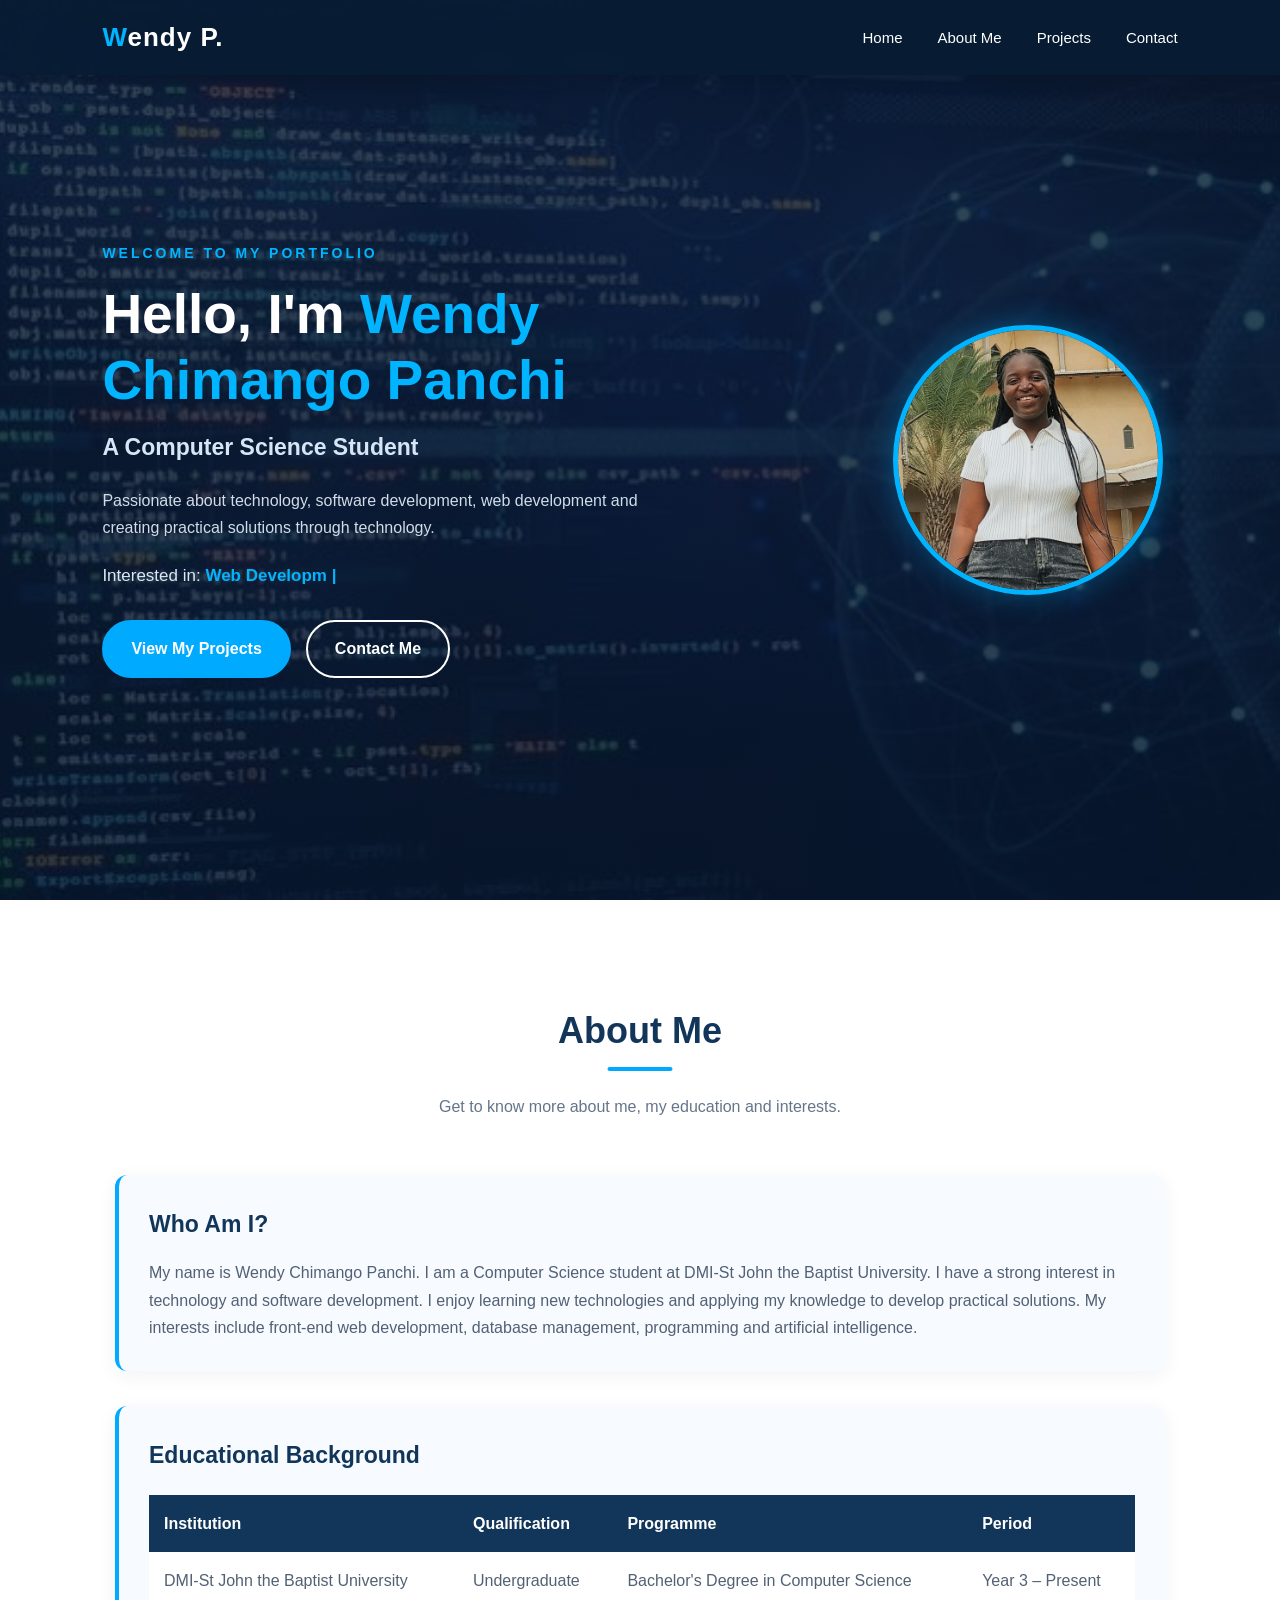
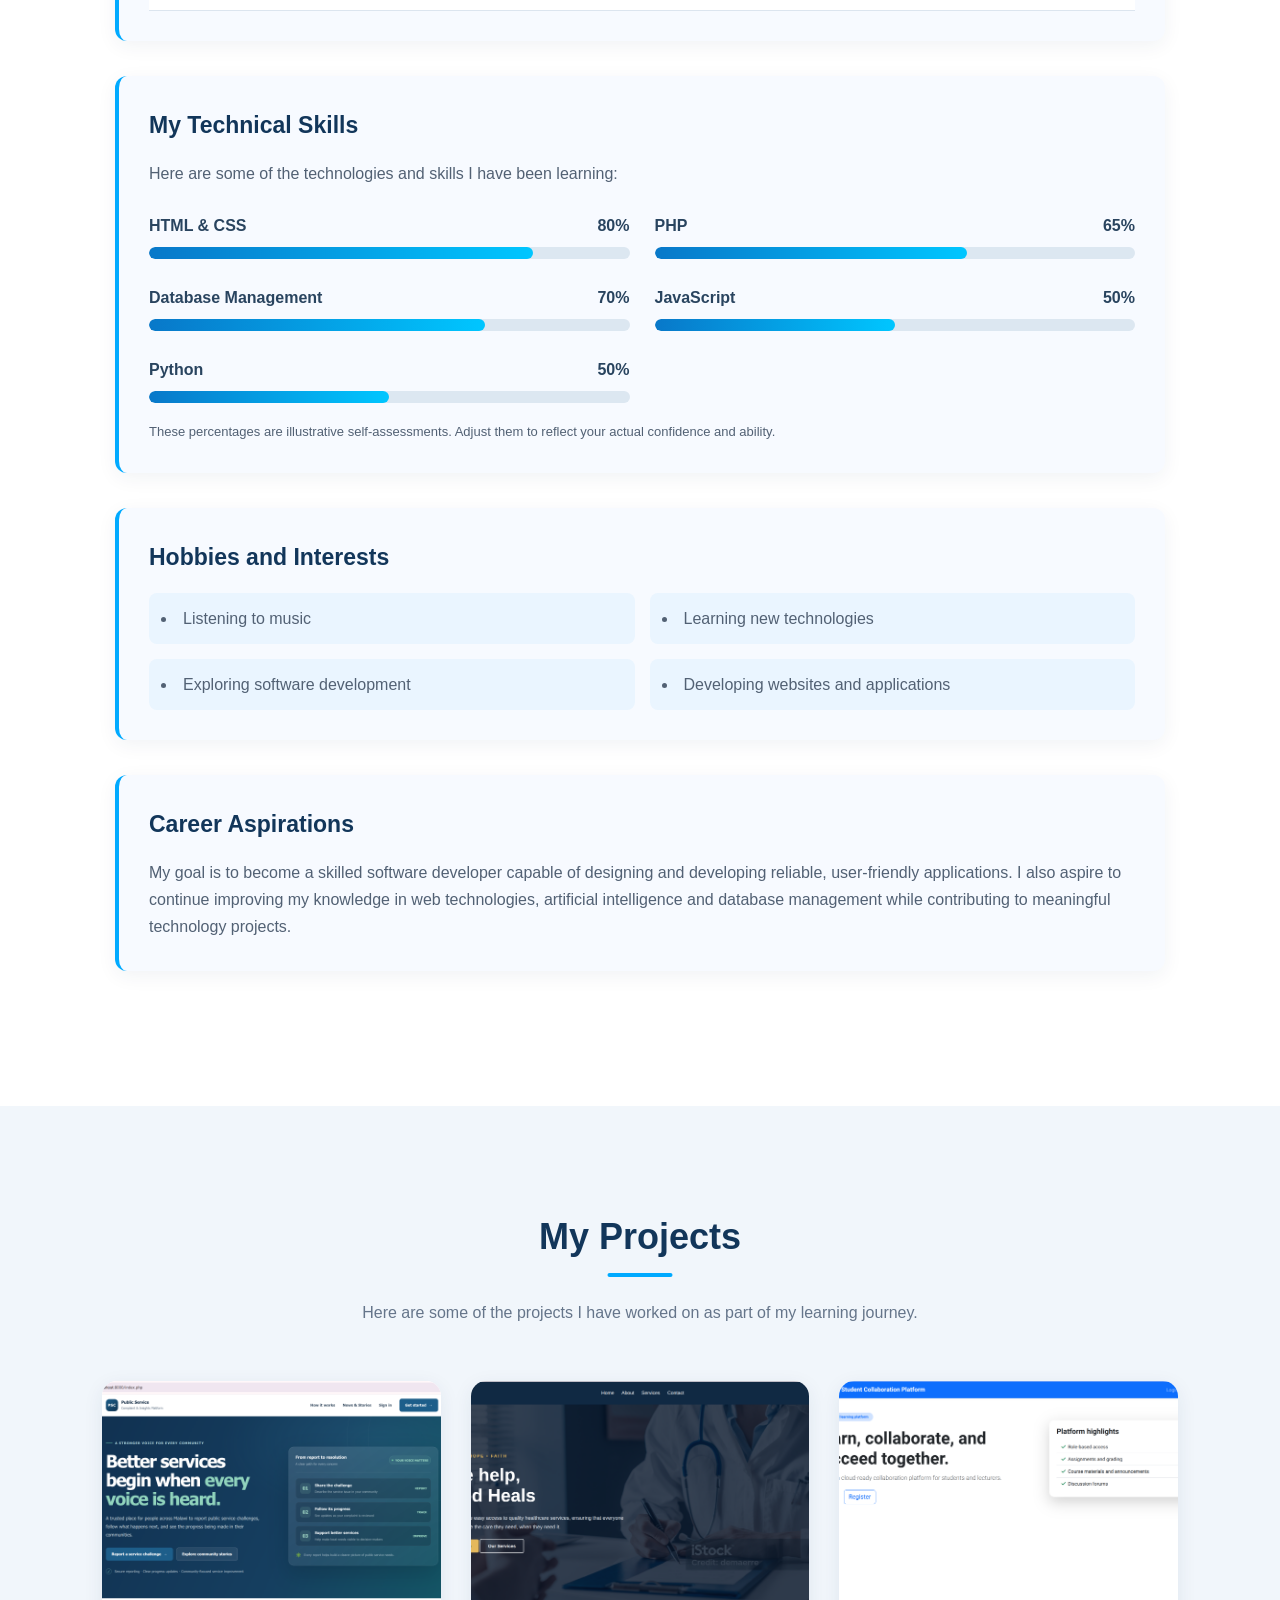
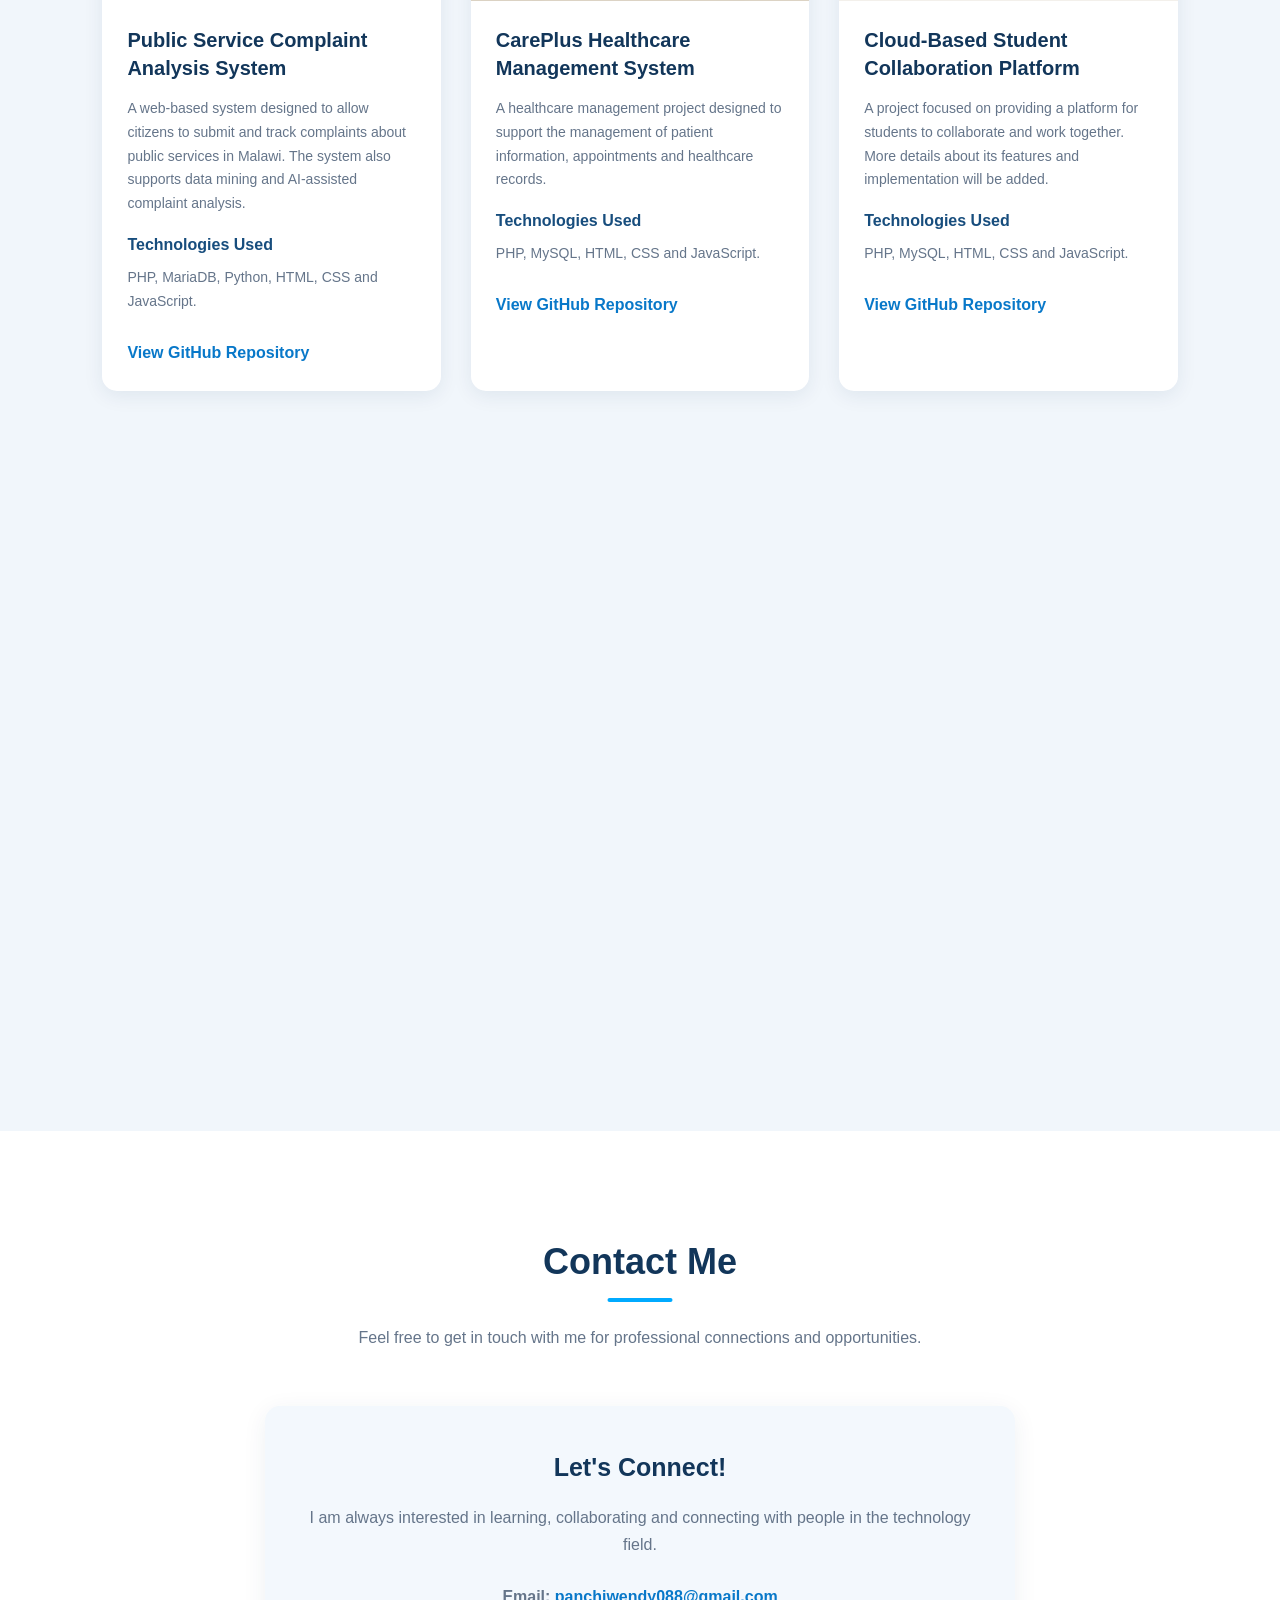
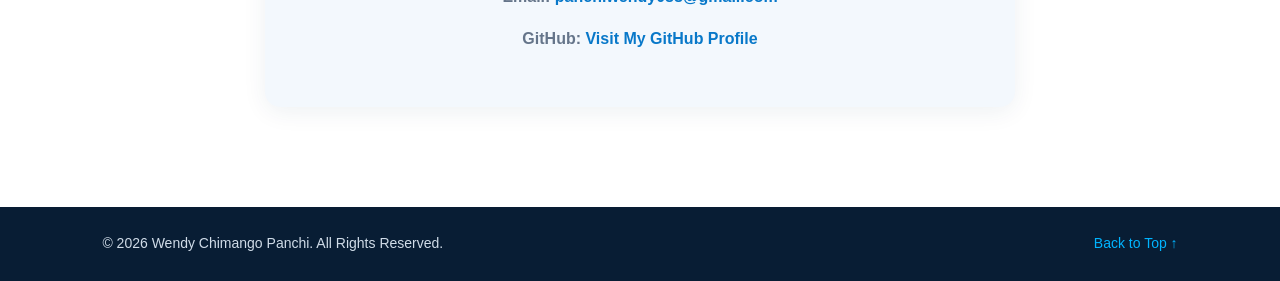
==== index.html @ e2e79827 "initial commit" ====
<!DOCTYPE html>
<html lang="en">
<head>
    <meta charset="UTF-8">
    <meta name="viewport" content="width=device-width, initial-scale=1.0">

    <title>Wendy Chimango Panchi | Personal Portfolio</title>

    <link rel="stylesheet" href="css/style.css">

    <script src="js/script.js" defer></script>
</head>

<body>

    <!-- NAVIGATION BAR -->
    <header>
        <nav class="navbar">
            <a href="#home" class="logo">Wendy P.</a>

            <ul class="nav-links">
                <li><a href="#home">Home</a></li>
                <li><a href="#about">About Me</a></li>
                <li><a href="#projects">Projects</a></li>
                <li><a href="#contact">Contact</a></li>
            </ul>
        </nav>
    </header>


    <!-- HOME SECTION -->
    <main>

        <section id="home" class="hero">

            <div class="hero-content reveal">

                <p class="welcome-text">WELCOME TO MY PORTFOLIO</p>

                <h1>Hello, I'm <span>Wendy Chimango Panchi</span></h1>

                <h2>
                    A Computer Science Student
                </h2>

                <p class="hero-description">
                    Passionate about technology, software development,
                    web development and creating practical solutions
                    through technology.
                </p>

                <p class="interest-text">
                    Interested in:
                    <span id="typing-text">Web Development</span>
                    <span class="typing-cursor">|</span>
                </p>

                <div class="hero-buttons">
                    <a href="#projects" class="btn">View My Projects</a>

                    <a href="#contact" class="btn btn-outline">
                        Contact Me
                    </a>
                </div>

            </div>

            <div class="profile-container reveal">

                <div class="profile-circle">

                    <a href="./images/profile.jpeg"
                       target="_blank"
                       rel="noopener noreferrer">

                        <img src="images/profile.jpeg"
                             alt="Portrait of Wendy Chimango Panchi">

                    </a>

                </div>

            </div>

        </section>


        <!-- ABOUT ME SECTION -->
        <section id="about" class="about-page">

            <div class="section-heading reveal">

                <h2>About Me</h2>

                <p>Get to know more about me, my education and interests.</p>

            </div>


            <div class="about-intro reveal">

                <h3>Who Am I?</h3>

                <p>
                    My name is Wendy Chimango Panchi. I am a Computer
                    Science student at DMI-St John the Baptist University.

                    I have a strong interest in technology and software
                    development. I enjoy learning new technologies and
                    applying my knowledge to develop practical solutions.

                    My interests include front-end web development,
                    database management, programming and artificial
                    intelligence.
                </p>

            </div>


            <!-- EDUCATION -->
            <div class="about-section reveal">

                <h3>Educational Background</h3>

                <table class="education-table">

                    <thead>
                        <tr>
                            <th>Institution</th>
                            <th>Qualification</th>
                            <th>Programme</th>
                            <th>Period</th>
                        </tr>
                    </thead>

                    <tbody>
                        <tr>
                            <td>DMI-St John the Baptist University</td>
                            <td>Undergraduate</td>
                            <td>Bachelor's Degree in Computer Science</td>
                            <td>Year 3 – Present</td>
                        </tr>
                    </tbody>

                </table>

            </div>


            <!-- TECHNICAL SKILLS -->
            <div class="about-section reveal">

                <h3>My Technical Skills</h3>

                <p>Here are some of the technologies and skills I have been learning:</p>

                <div class="skills-container">

                    <div class="skill">
                        <div class="skill-info">
                            <span>HTML & CSS</span>
                            <span>80%</span>
                        </div>

                        <div class="skill-track">
                            <div class="skill-fill" data-level="80"></div>
                        </div>
                    </div>


                    <div class="skill">
                        <div class="skill-info">
                            <span>PHP</span>
                            <span>65%</span>
                        </div>

                        <div class="skill-track">
                            <div class="skill-fill" data-level="65"></div>
                        </div>
                    </div>


                    <div class="skill">
                        <div class="skill-info">
                            <span>Database Management</span>
                            <span>70%</span>
                        </div>

                        <div class="skill-track">
                            <div class="skill-fill" data-level="70"></div>
                        </div>
                    </div>


                    <div class="skill">
                        <div class="skill-info">
                            <span>JavaScript</span>
                            <span>50%</span>
                        </div>

                        <div class="skill-track">
                            <div class="skill-fill" data-level="50"></div>
                        </div>
                    </div>


                    <div class="skill">
                        <div class="skill-info">
                            <span>Python</span>
                            <span>50%</span>
                        </div>

                        <div class="skill-track">
                            <div class="skill-fill" data-level="50"></div>
                        </div>
                    </div>

                </div>

                <p class="skill-note">
                    These percentages are illustrative self-assessments.
                    Adjust them to reflect your actual confidence and ability.
                </p>

            </div>


            <!-- HOBBIES -->
            <div class="about-section reveal">

                <h3>Hobbies and Interests</h3>

                <ul class="hobbies-list">
                    <li>Listening to music</li>
                    <li>Learning new technologies</li>
                    <li>Exploring software development</li>
                    <li>Developing websites and applications</li>
                </ul>

            </div>


            <!-- CAREER ASPIRATIONS -->
            <div class="about-section reveal">

                <h3>Career Aspirations</h3>

                <p>
                    My goal is to become a skilled software developer
                    capable of designing and developing reliable,
                    user-friendly applications.

                    I also aspire to continue improving my knowledge
                    in web technologies, artificial intelligence and
                    database management while contributing to
                    meaningful technology projects.
                </p>

            </div>

        </section>


        <!-- PROJECTS SECTION -->
        <section id="projects" class="projects-page">

            <div class="section-heading reveal">

                <h2>My Projects</h2>

                <p>
                    Here are some of the projects I have worked on
                    as part of my learning journey.
                </p>

            </div>


            <div class="projects-container">


                <!-- PROJECT ONE -->
                <div class="project-card reveal">

                    <img src="images/project1.png"
                         alt="Public Service Complaint Analysis System">

                    <div class="project-content">

                        <h3>Public Service Complaint Analysis System</h3>

                        <p>
                            A web-based system designed to allow citizens
                            to submit and track complaints about public
                            services in Malawi. The system also supports
                            data mining and AI-assisted complaint analysis.
                        </p>

                        <h4>Technologies Used</h4>

                        <p>
                            PHP, MariaDB, Python, HTML, CSS and JavaScript.
                        </p>

                        <a href="https://github.com/panchiwendy088-gif/public-service-complaint-analysis-system"
                           target="_blank"
                           rel="noopener noreferrer"
                           class="project-link">
                            View GitHub Repository
                        </a>

                    </div>

                </div>


                <!-- PROJECT TWO -->
                <div class="project-card reveal">

                    <img src="images/project2.png"
                         alt="CarePlus Healthcare Management System">

                    <div class="project-content">

                        <h3>CarePlus Healthcare Management System</h3>

                        <p>
                            A healthcare management project designed
                            to support the management of patient
                            information, appointments and healthcare
                            records.
                        </p>

                        <h4>Technologies Used</h4>

                        <p>
                            PHP, MySQL, HTML, CSS and JavaScript.
                        </p>

                        <a href="https://github.com/panchiwendy088-gif/careplus-healthcare-management-system"
                           target="_blank"
                           rel="noopener noreferrer"
                           class="project-link">
                            View GitHub Repository
                        </a>

                    </div>

                </div>


                <!-- PROJECT THREE -->
                <div class="project-card reveal">

                    <img src="images/project3.png"
                         alt="Cloud-Based Student Collaboration Platform">

                    <div class="project-content">

                        <h3>Cloud-Based Student Collaboration Platform</h3>

                        <p>
                            A project focused on providing a platform
                            for students to collaborate and work together.
                            More details about its features and
                            implementation will be added.
                        </p>

                        <h4>Technologies Used</h4>

                        <p>
                            PHP, MySQL, HTML, CSS and JavaScript.
                        </p>

                       <a href="https://github.com/panchiwendy088-gif/student-collaboration-platform.git"
                           target="_blank"
                           rel="noopener noreferrer"
                           class="project-link">
                            View GitHub Repository
                        </a>

                    </div>

                </div>

                 <!-- PROJECT FOUR -->
                <div class="project-card reveal">

                    <img src="images/project4.png"
                         alt="Cloud-Based Student Collaboration Platform">

                    <div class="project-content">

                        <h3>UlimiNova Innovations Portfolio</h3>

                        <p>
                            an agricultural technology company focused
                             on improving farming through modern, practical
                              and data-driven solutions. The company helps farmers
                               monitor crops, manage irrigation and make better decisions
                                using accessible technology.
                        </p>

                        <h4>Technologies Used</h4>

                        <p>
                             HTML, CSS and JavaScript.
                        </p>

                       <a href=" https://panchiwendy088-gif.github.io/uliminova-innovations/"
                           target="_blank"
                           rel="noopener noreferrer"
                           class="project-link">
                            View GitHub Repository
                        </a>

                    </div>

                </div>

            </div>

        </section>


        <!-- CONTACT SECTION -->
        <section id="contact" class="contact-section">

            <div class="section-heading reveal">

                <h2>Contact Me</h2>

                <p>
                    Feel free to get in touch with me for
                    professional connections and opportunities.
                </p>

            </div>


            <div class="contact-content reveal">

                <h3>Let's Connect!</h3>

                <p>
                    I am always interested in learning, collaborating
                    and connecting with people in the technology field.
                </p>

                <div class="contact-links">

                    <p>
                        <strong>Email:</strong>

                        <a href="mailto:panchiwendy088@gmail.com">
                            panchiwendy088@gmail.com
                        </a>
                    </p>


                    <p>
                        <strong>GitHub:</strong>

                        <a href="https://github.com/panchiwendy088-gif"
                           target="_blank"
                           rel="noopener noreferrer">
                            Visit My GitHub Profile
                        </a>
                    </p>

                </div>

            </div>

        </section>

    </main>


    <!-- FOOTER -->
    <footer>

        <p>
            &copy; 2026 Wendy Chimango Panchi.
            All Rights Reserved.
        </p>

        <a href="#home">Back to Top ↑</a>

    </footer>

</body>
</html>
---- css/style.css ----
/* =========================================
   1. GLOBAL STYLES
========================================= */

* {
    margin: 0;
    padding: 0;
    box-sizing: border-box;
}

html {
    scroll-behavior: smooth;
    scroll-padding-top: 85px;
}

body {
    font-family: 'Segoe UI', Tahoma, Geneva, Verdana, sans-serif;
    background: #f5f8fc;
    color: #263445;
    line-height: 1.7;
    overflow-x: hidden;
}

a {
    text-decoration: none;
}

ul {
    list-style-position: inside;
}

section {
    padding: 100px 8%;
    scroll-margin-top: 70px;
}


/* =========================================
   2. NAVIGATION BAR
========================================= */

header {
    width: 100%;
    position: fixed;
    top: 0;
    left: 0;
    z-index: 1000;
    background: rgba(8, 29, 52, 0.95);
    backdrop-filter: blur(12px);
    box-shadow: 0 3px 15px rgba(0, 0, 0, 0.15);
}

.navbar {
    max-width: 1400px;
    margin: auto;
    min-height: 75px;
    padding: 0 8%;
    display: flex;
    justify-content: space-between;
    align-items: center;
}

.logo {
    color: #ffffff;
    font-size: 26px;
    font-weight: 800;
    letter-spacing: 1px;
}

.logo::first-letter {
    color: #00b4ff;
}

.nav-links {
    display: flex;
    align-items: center;
    gap: 35px;
    list-style: none;
}

.nav-links a {
    color: #ffffff;
    font-size: 15px;
    font-weight: 500;
    transition: color 0.3s ease;
    position: relative;
}

.nav-links a::after {
    content: "";
    position: absolute;
    left: 0;
    bottom: -7px;
    width: 0;
    height: 2px;
    background: #00b4ff;
    transition: width 0.3s ease;
}

.nav-links a:hover {
    color: #00b4ff;
}

.nav-links a:hover::after {
    width: 100%;
}


/* =========================================
   3. HOME / HERO SECTION
========================================= */

.hero {
    min-height: 100vh;
    padding-top: 120px;
    display: flex;
    justify-content: space-between;
    align-items: center;
    gap: 60px;

    background:
        linear-gradient(
            rgba(5, 20, 40, 0.78),
            rgba(5, 20, 40, 0.82)
        ),
        url("../images/background.jpeg");

    background-size: cover;
    background-position: center;
    background-repeat: no-repeat;

    color: #ffffff;
}

.hero-content {
    max-width: 650px;
    flex: 1;
}

.welcome-text {
    color: #00b4ff;
    font-size: 14px;
    font-weight: 700;
    letter-spacing: 3px;
    margin-bottom: 15px;
}

.hero h1 {
    font-size: clamp(32px, 5vw, 55px);
    line-height: 1.2;
    margin-bottom: 15px;
}

.hero h1 span {
    color: #00b4ff;
}

.hero h2 {
    font-size: 23px;
    color: #d5e7f7;
    margin-bottom: 20px;
}

.hero-description {
    font-size: 16px;
    color: #d0dce8;
    max-width: 580px;
    margin-bottom: 20px;
}

.interest-text {
    font-size: 17px;
    margin-bottom: 30px;
    color: #dce8f5;
}

#typing-text {
    color: #00b4ff;
    font-weight: 700;
}

.typing-cursor {
    color: #00b4ff;
    font-weight: bold;
    animation: blink 0.7s infinite;
}


/* HERO BUTTONS */

.hero-buttons {
    display: flex;
    flex-wrap: wrap;
    gap: 15px;
}

.btn {
    display: inline-block;
    padding: 13px 27px;
    border-radius: 30px;
    background: #00aaff;
    color: #ffffff;
    font-weight: 600;
    border: 2px solid #00aaff;
    transition: all 0.3s ease;
}

.btn:hover {
    background: #ffffff;
    color: #07518b;
    border-color: #ffffff;
    transform: translateY(-4px);
}

.btn-outline {
    background: transparent;
    border: 2px solid #ffffff;
    color: #ffffff;
}

.btn-outline:hover {
    background: #ffffff;
    color: #07518b;
}


/* PROFILE PHOTOGRAPH */

.profile-container {
    display: flex;
    justify-content: center;
    align-items: center;
    flex: 0 0 300px;
}

.profile-circle {
    width: 270px;
    height: 270px;
    border-radius: 50%;
    overflow: hidden;
    border: 5px solid #00b4ff;
    box-shadow: 0 0 30px rgba(0, 180, 255, 0.35);
    transition: transform 0.4s ease, box-shadow 0.4s ease;
}

.profile-circle a {
    display: block;
    width: 100%;
    height: 100%;
}

.profile-circle img {
    width: 100%;
    height: 100%;
    object-fit: cover;
    object-position: center;
    display: block;
    cursor: pointer;
    transition: transform 0.4s ease;
}

.profile-circle:hover {
    transform: translateY(-8px);
    box-shadow: 0 0 45px rgba(0, 180, 255, 0.6);
}

.profile-circle:hover img {
    transform: scale(1.08);
}


/* =========================================
   4. GENERAL SECTION HEADINGS
========================================= */

.section-heading {
    text-align: center;
    max-width: 750px;
    margin: 0 auto 55px;
}

.section-heading h2 {
    font-size: 36px;
    color: #12365a;
    margin-bottom: 12px;
    position: relative;
    display: inline-block;
}

.section-heading h2::after {
    content: "";
    position: absolute;
    width: 65px;
    height: 4px;
    background: #00aaff;
    bottom: -10px;
    left: 50%;
    transform: translateX(-50%);
    border-radius: 5px;
}

.section-heading p {
    color: #65758a;
    margin-top: 20px;
}


/* =========================================
   5. ABOUT ME SECTION
========================================= */

.about-page {
    background: #ffffff;
}

.about-intro,
.about-section {
    max-width: 1050px;
    margin: 0 auto 35px;
    padding: 30px;
    background: #f7faff;
    border-radius: 12px;
    border-left: 4px solid #00aaff;
    box-shadow: 0 5px 20px rgba(15, 50, 85, 0.06);
    transition: transform 0.3s ease, box-shadow 0.3s ease;
}

.about-intro:hover,
.about-section:hover {
    transform: translateY(-4px);
    box-shadow: 0 10px 25px rgba(15, 50, 85, 0.1);
}

.about-intro h3,
.about-section h3 {
    color: #12365a;
    font-size: 23px;
    margin-bottom: 15px;
}

.about-intro p,
.about-section p {
    color: #526174;
}


/* EDUCATION TABLE */

.education-table {
    width: 100%;
    border-collapse: collapse;
    margin-top: 20px;
    background: #ffffff;
    overflow: hidden;
}

.education-table th {
    background: #12365a;
    color: #ffffff;
    padding: 15px;
    text-align: left;
}

.education-table td {
    padding: 15px;
    border-bottom: 1px solid #dce5ef;
    color: #526174;
}

.education-table tbody tr:hover {
    background: #eaf5ff;
}


/* TECHNICAL SKILLS */

.skills-container {
    display: grid;
    grid-template-columns: repeat(2, 1fr);
    gap: 25px;
    margin-top: 25px;
}

.skill-info {
    display: flex;
    justify-content: space-between;
    margin-bottom: 8px;
    font-weight: 600;
    color: #29445f;
}

.skill-track {
    height: 12px;
    width: 100%;
    background: #dce7f1;
    border-radius: 20px;
    overflow: hidden;
}

.skill-fill {
    height: 100%;
    width: 0;
    background: linear-gradient(90deg, #0878c9, #00c6ff);
    border-radius: 20px;
    transition: width 1.5s ease;
}

.skill-note {
    font-size: 13px;
    color: #758397;
    margin-top: 18px;
}


/* HOBBIES */

.hobbies-list {
    display: grid;
    grid-template-columns: repeat(2, 1fr);
    gap: 15px;
    margin-top: 15px;
    color: #526174;
}

.hobbies-list li {
    padding: 12px;
    background: #eaf5ff;
    border-radius: 8px;
    transition: all 0.3s ease;
}

.hobbies-list li:hover {
    background: #d5edff;
    transform: translateX(5px);
}


/* =========================================
   6. PROJECTS SECTION
========================================= */

.projects-page {
    background: #f1f6fb;
}

.projects-container {
    display: grid;
    grid-template-columns: repeat(3, 1fr);
    gap: 30px;
    max-width: 1300px;
    margin: auto;
}

.project-card {
    background: #ffffff;
    border-radius: 15px;
    overflow: hidden;
    box-shadow: 0 5px 20px rgba(15, 50, 85, 0.08);
    transition: transform 0.4s ease, box-shadow 0.4s ease;
}

.project-card:hover {
    transform: translateY(-12px);
    box-shadow: 0 15px 35px rgba(15, 50, 85, 0.16);
}

.project-card img {
    width: 100%;
    height: 220px;
    object-fit: cover;
    display: block;
    transition: transform 0.5s ease;
}

.project-card:hover img {
    transform: scale(1.06);
}

.project-content {
    padding: 25px;
}

.project-content h3 {
    color: #12365a;
    font-size: 20px;
    line-height: 1.4;
    margin-bottom: 15px;
}

.project-content p {
    color: #65758a;
    font-size: 14px;
    margin-bottom: 15px;
}

.project-content h4 {
    color: #174d7d;
    margin-bottom: 8px;
}

.project-link {
    display: inline-block;
    margin-top: 10px;
    color: #0878c9;
    font-weight: 700;
    transition: color 0.3s ease;
}

.project-link:hover {
    color: #00aaff;
    text-decoration: underline;
}


/* =========================================
   7. CONTACT SECTION
========================================= */

.contact-section {
    background: #ffffff;
}

.contact-content {
    max-width: 750px;
    margin: auto;
    text-align: center;
    padding: 40px;
    background: #f3f8fd;
    border-radius: 15px;
    box-shadow: 0 5px 25px rgba(15, 50, 85, 0.07);
}

.contact-content h3 {
    font-size: 25px;
    color: #12365a;
    margin-bottom: 15px;
}

.contact-content p {
    color: #65758a;
    margin-bottom: 15px;
}

.contact-links {
    margin-top: 25px;
}

.contact-links a {
    color: #0878c9;
    font-weight: 600;
}

.contact-links a:hover {
    color: #00aaff;
    text-decoration: underline;
}


/* =========================================
   8. FOOTER
========================================= */

footer {
    background: #081d34;
    color: #d0dce8;
    padding: 25px 8%;
    display: flex;
    justify-content: space-between;
    align-items: center;
    gap: 15px;
    flex-wrap: wrap;
    font-size: 14px;
}

footer a {
    color: #00b4ff;
    transition: color 0.3s ease;
}

footer a:hover {
    color: #ffffff;
}


/* =========================================
   9. ANIMATIONS
========================================= */

/* Typing cursor */

@keyframes blink {
    0%, 100% {
        opacity: 1;
    }

    50% {
        opacity: 0;
    }
}


/* Scroll reveal */

.reveal {
    opacity: 0;
    transform: translateY(35px);
    transition: opacity 0.8s ease, transform 0.8s ease;
}

.reveal.visible {
    opacity: 1;
    transform: translateY(0);
}


/* Hero entrance animation */

@keyframes fadeInLeft {
    from {
        opacity: 0;
        transform: translateX(-40px);
    }

    to {
        opacity: 1;
        transform: translateX(0);
    }
}

.hero-content {
    animation: fadeInLeft 1s ease forwards;
}


/* Profile entrance animation */

@keyframes fadeInRight {
    from {
        opacity: 0;
        transform: translateX(40px);
    }

    to {
        opacity: 1;
        transform: translateX(0);
    }
}

.profile-container {
    animation: fadeInRight 1s ease forwards;
}


/* =========================================
   10. RESPONSIVE DESIGN
========================================= */

/* Tablets */

@media (max-width: 1000px) {

    section {
        padding: 85px 6%;
    }

    .hero {
        gap: 30px;
    }

    .profile-container {
        flex-basis: 250px;
    }

    .profile-circle {
        width: 230px;
        height: 230px;
    }

    .projects-container {
        grid-template-columns: repeat(2, 1fr);
    }

}


/* Mobile phones */

@media (max-width: 700px) {

    section {
        padding: 80px 6%;
    }

    .navbar {
        padding: 15px 5%;
        flex-direction: column;
        gap: 12px;
    }

    .nav-links {
        gap: 18px;
        flex-wrap: wrap;
        justify-content: center;
    }

    .nav-links a {
        font-size: 13px;
    }

    .logo {
        font-size: 23px;
    }

    .hero {
        min-height: auto;
        padding-top: 150px;
        padding-bottom: 70px;
        flex-direction: column-reverse;
        text-align: center;
    }

    .hero-content {
        width: 100%;
    }

    .hero-buttons {
        justify-content: center;
    }

    .profile-container {
        flex-basis: auto;
    }

    .profile-circle {
        width: 200px;
        height: 200px;
    }

    .hero h1 {
        font-size: 34px;
    }

    .hero h2 {
        font-size: 19px;
    }

    .section-heading h2 {
        font-size: 29px;
    }

    .skills-container {
        grid-template-columns: 1fr;
    }

    .hobbies-list {
        grid-template-columns: 1fr;
    }

    .projects-container {
        grid-template-columns: 1fr;
    }

    .education-table {
        font-size: 12px;
    }

    .education-table th,
    .education-table td {
        padding: 9px 6px;
        overflow-wrap: anywhere;
    }

    .about-intro,
    .about-section {
        padding: 22px;
    }

    .contact-content {
        padding: 25px 18px;
    }

    footer {
        flex-direction: column;
        text-align: center;
    }

}


/* Very small screens */

@media (max-width: 400px) {

    .nav-links {
        gap: 12px;
    }

    .nav-links a {
        font-size: 12px;
    }

    .hero h1 {
        font-size: 29px;
    }

    .profile-circle {
        width: 175px;
        height: 175px;
    }

    .btn {
        padding: 11px 19px;
        font-size: 13px;
    }

}


/* Respect reduced-motion preferences */

@media (prefers-reduced-motion: reduce) {

    html {
        scroll-behavior: auto;
    }

    *,
    *::before,
    *::after {
        animation-duration: 0.01ms !important;
        animation-iteration-count: 1 !important;
        transition-duration: 0.01ms !important;
    }

    .reveal {
        opacity: 1;
        transform: none;
    }

}
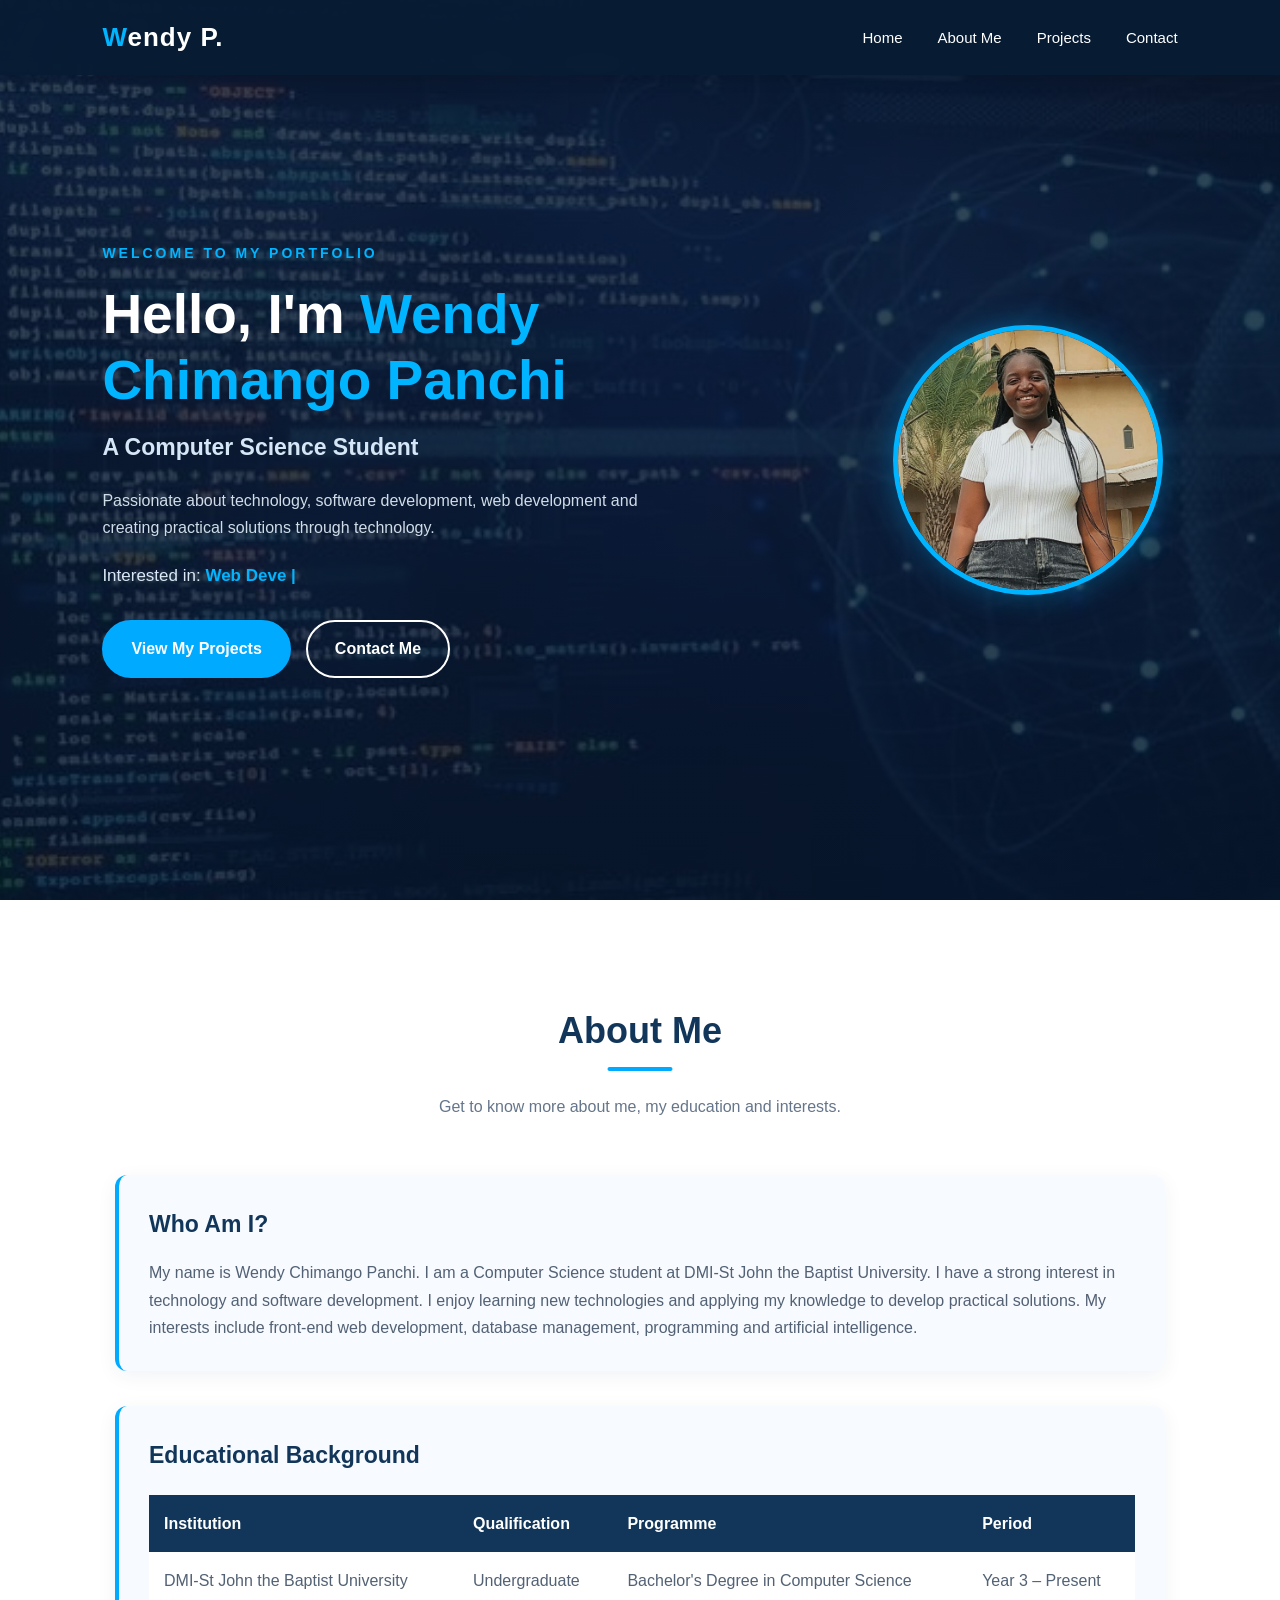
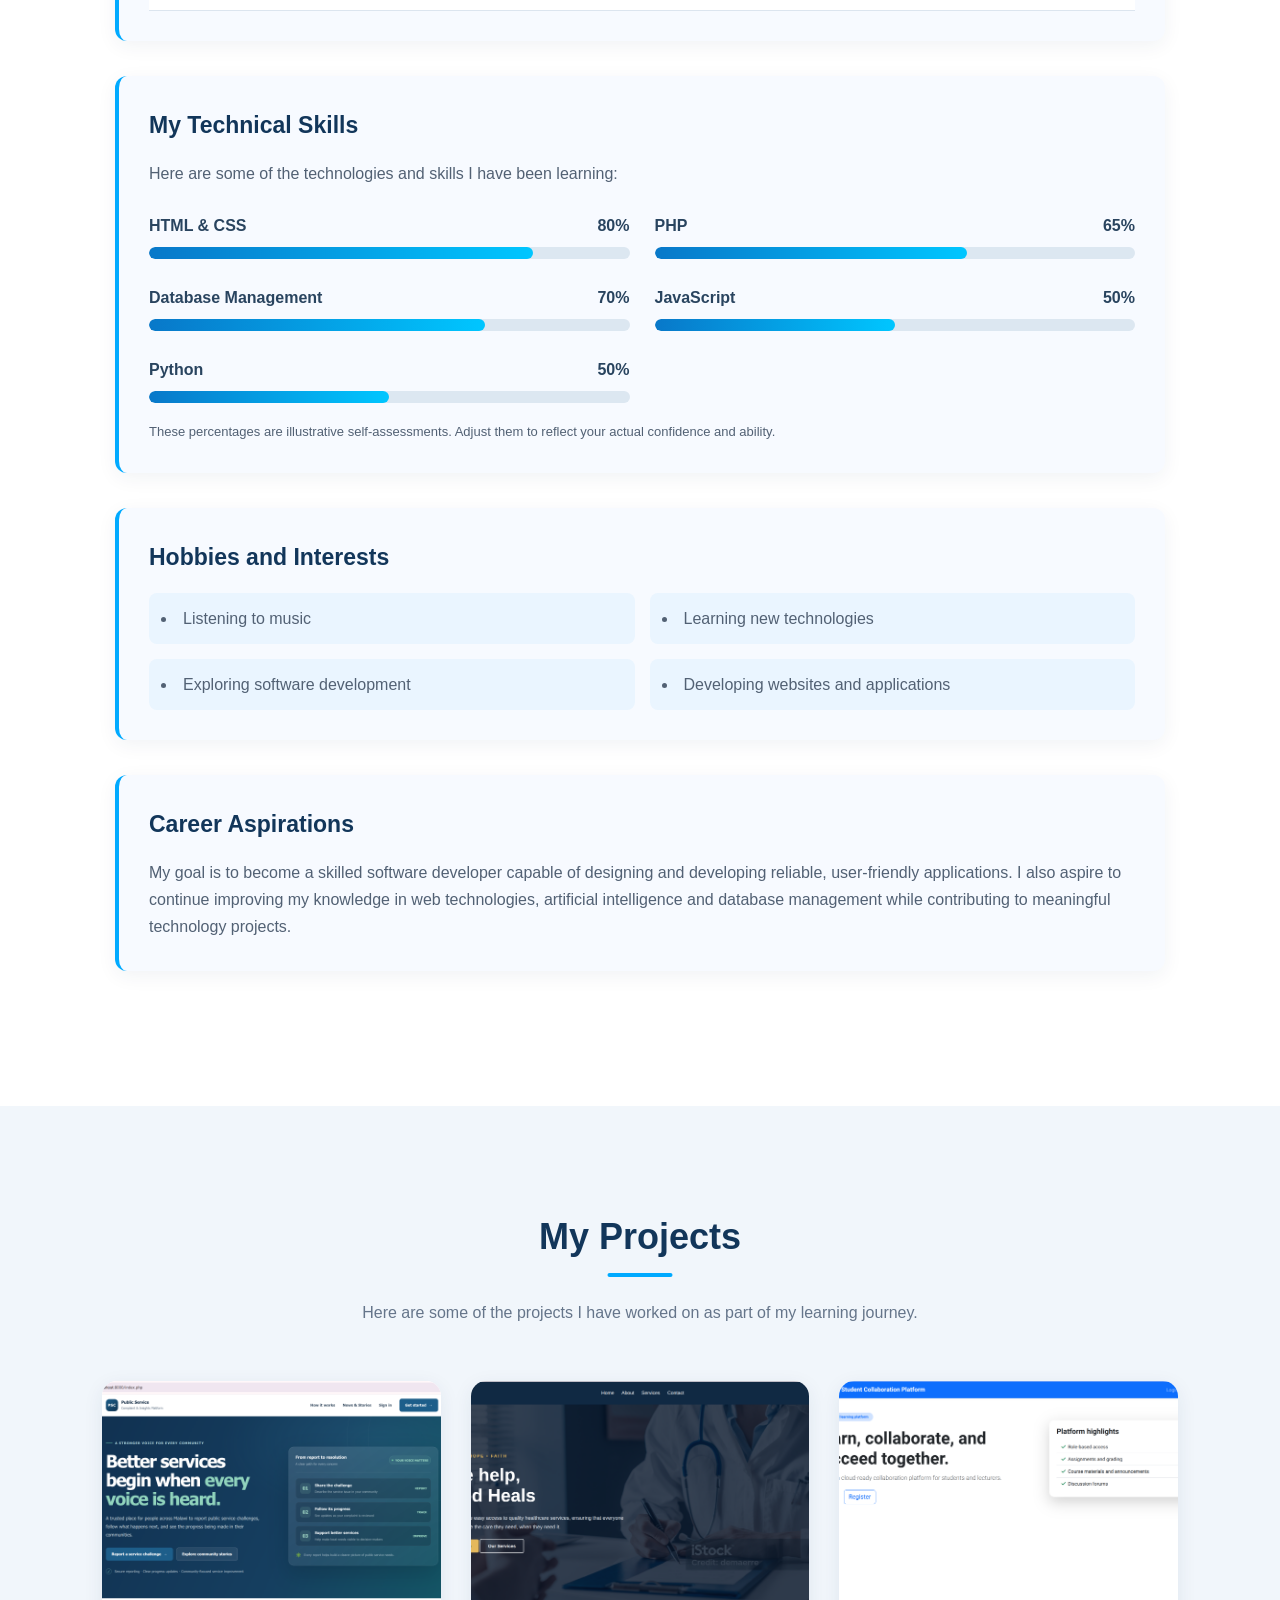
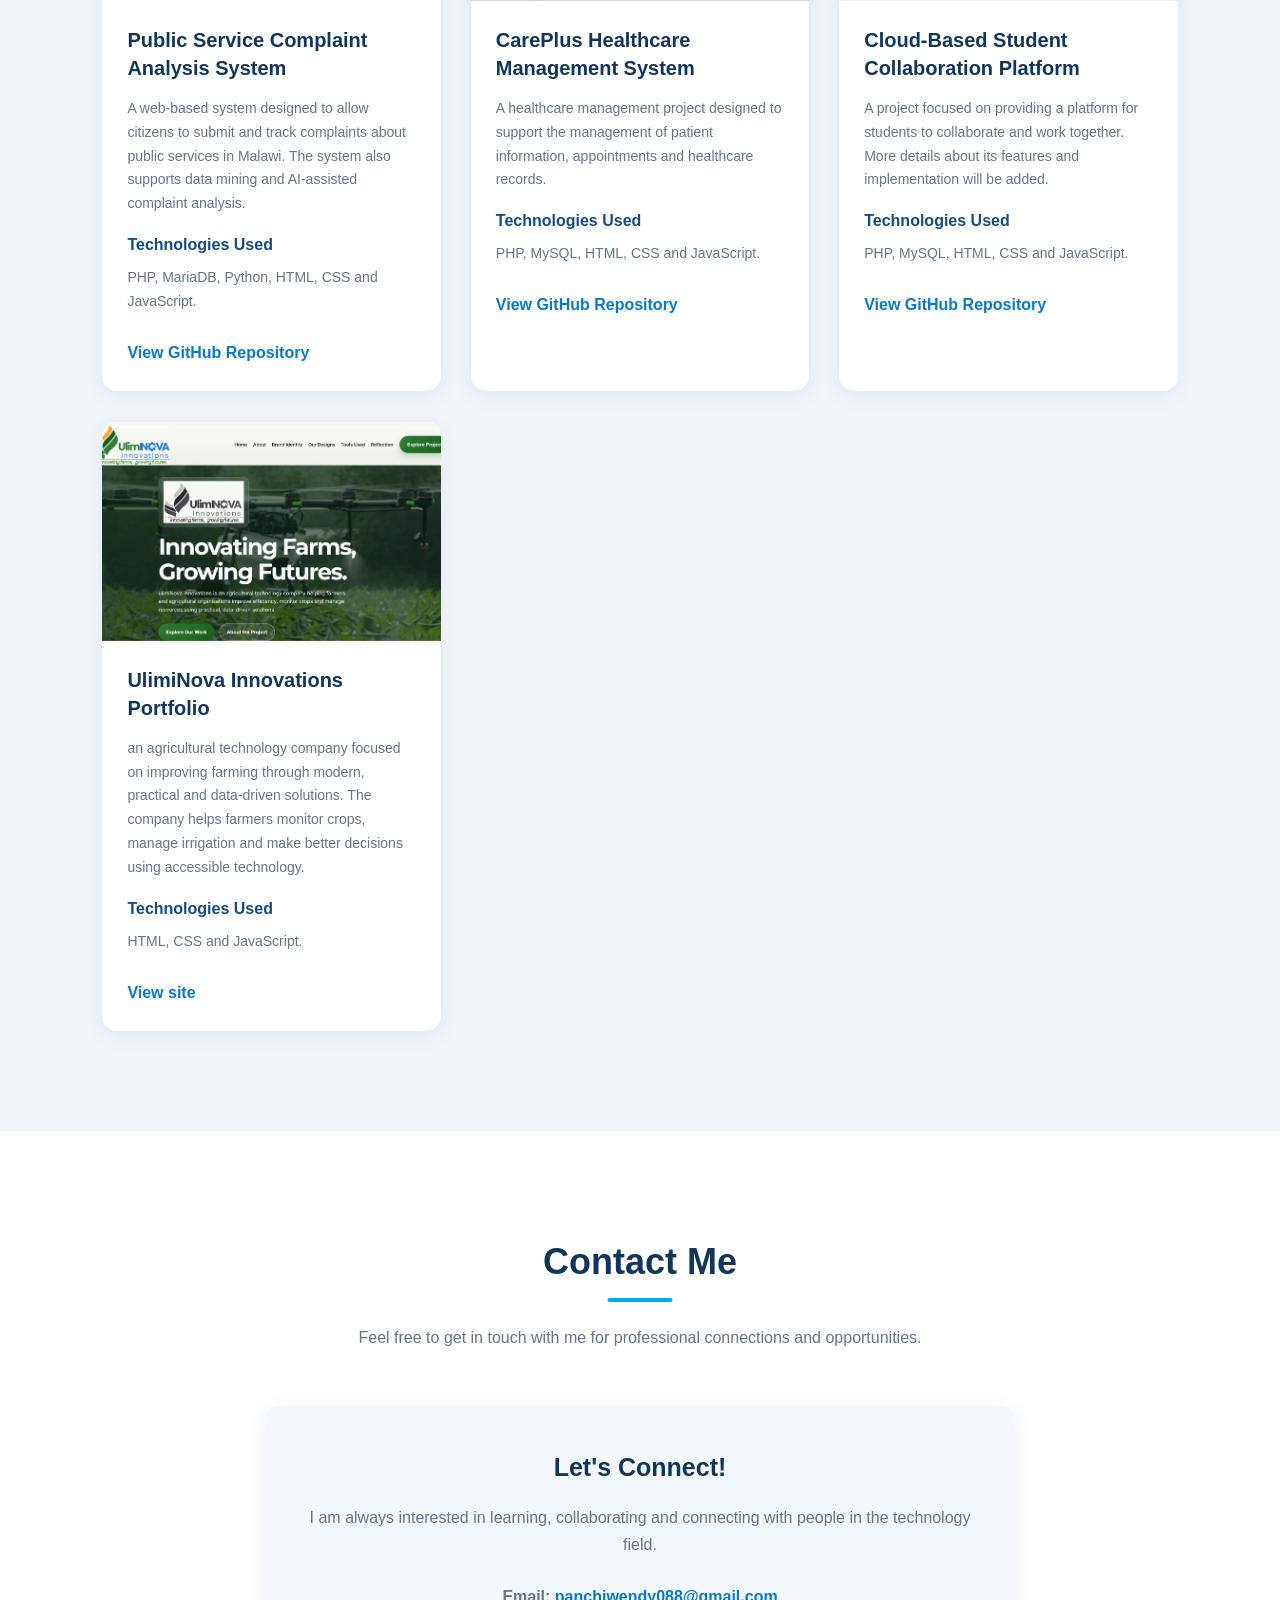
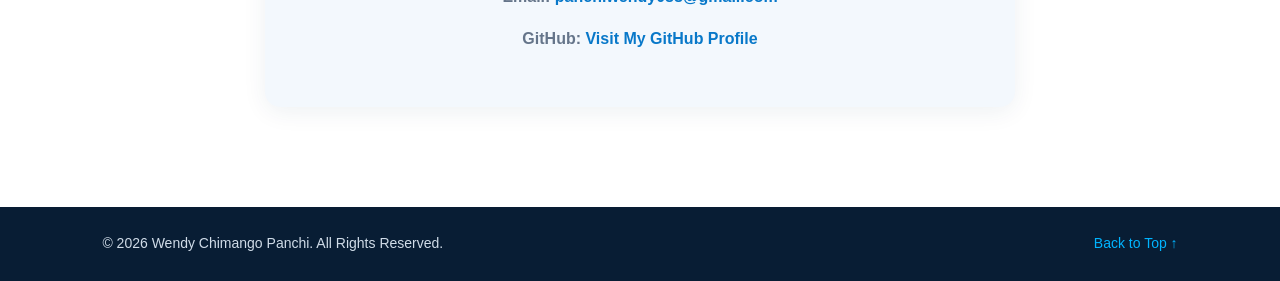
==== commit a6ae07e9: "update project link text in index.html" ====
--- a/index.html
+++ b/index.html
@@ -412,7 +412,7 @@
                            target="_blank"
                            rel="noopener noreferrer"
                            class="project-link">
-                            View GitHub Repository
+                            View site
                         </a>
 
                     </div>
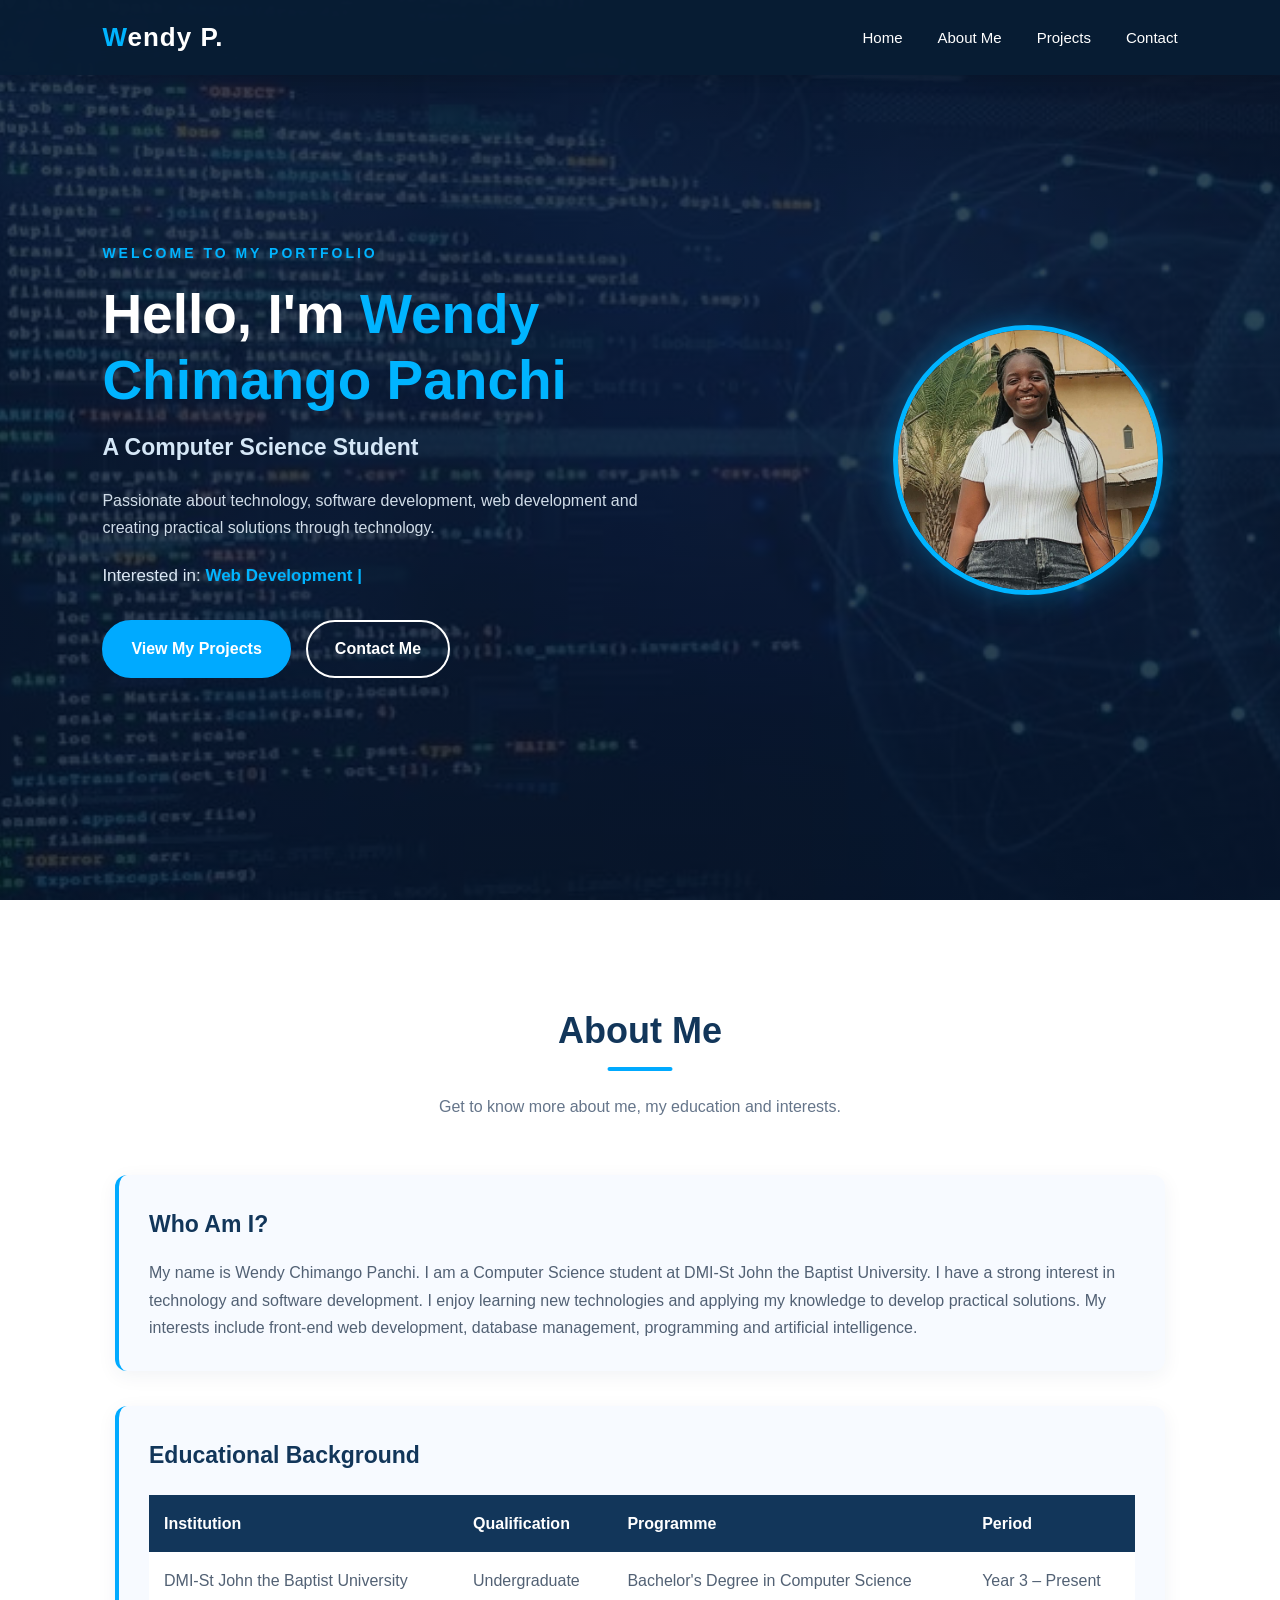
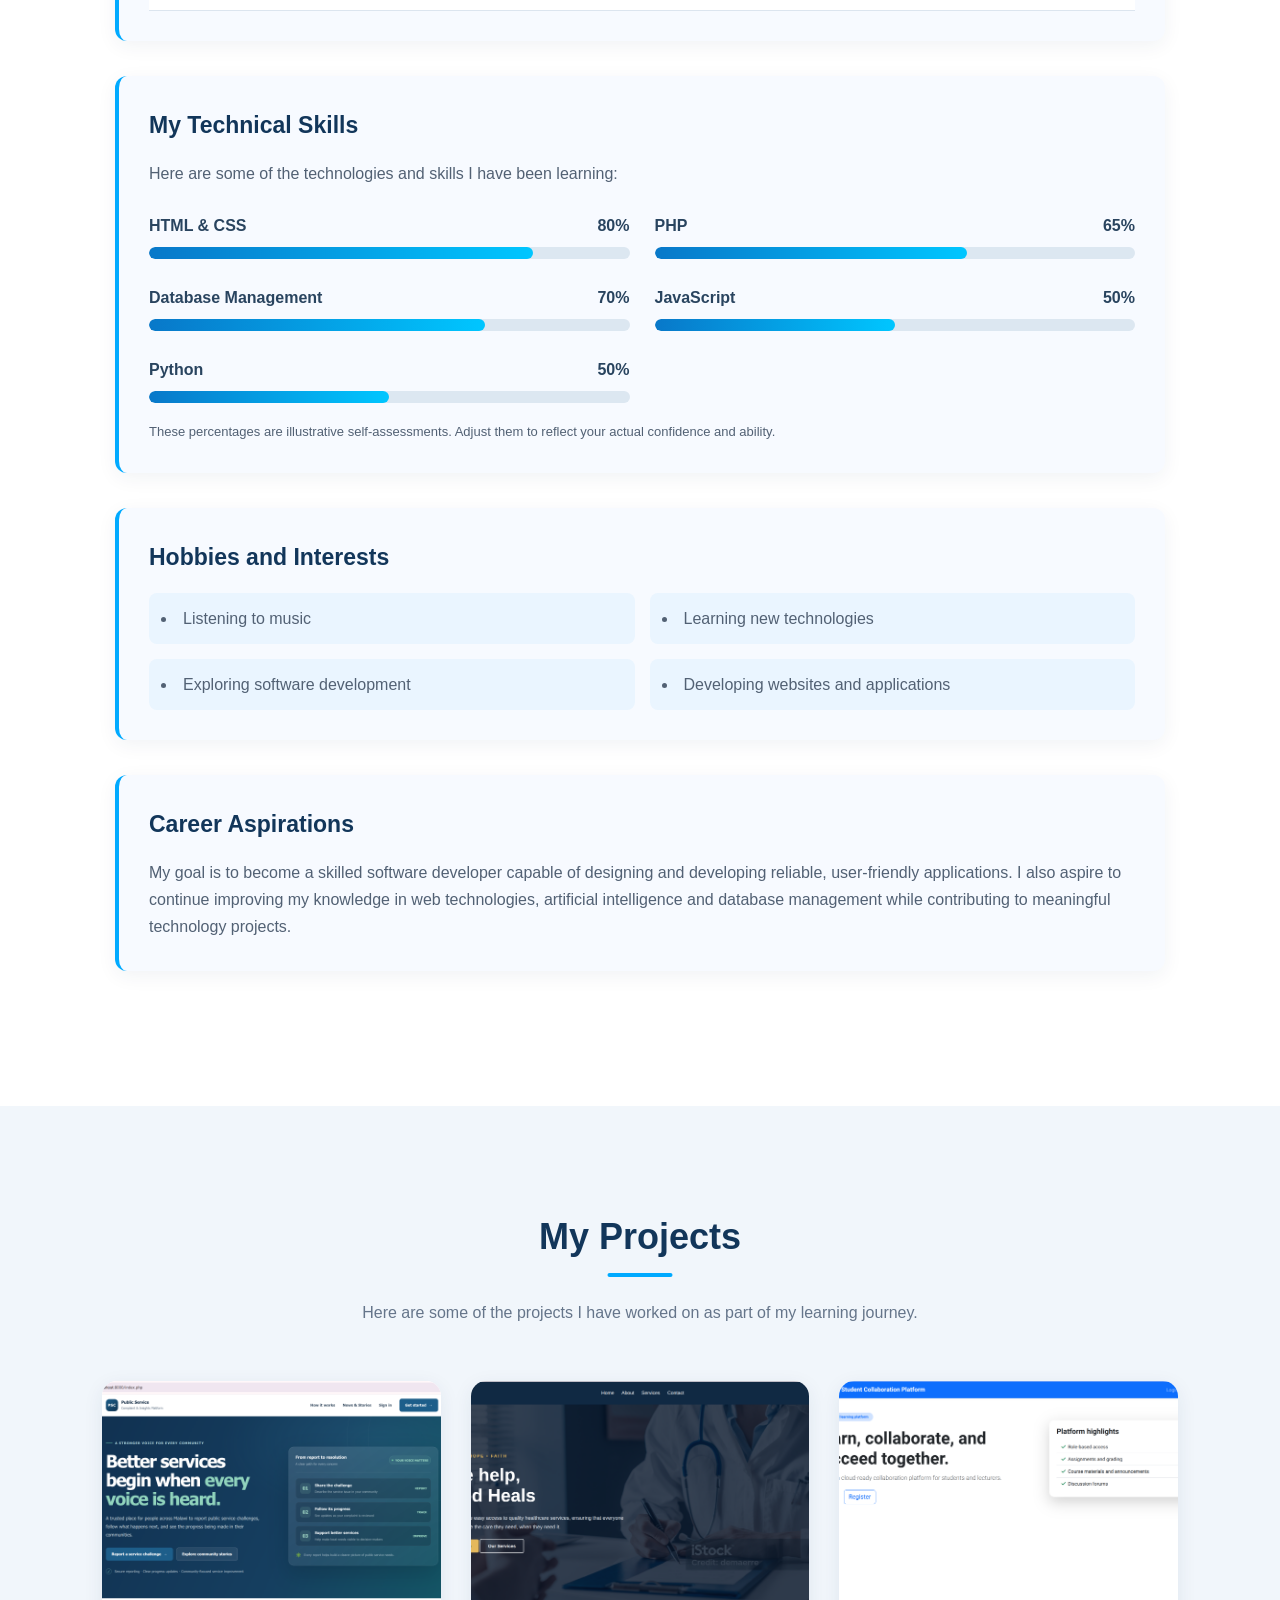
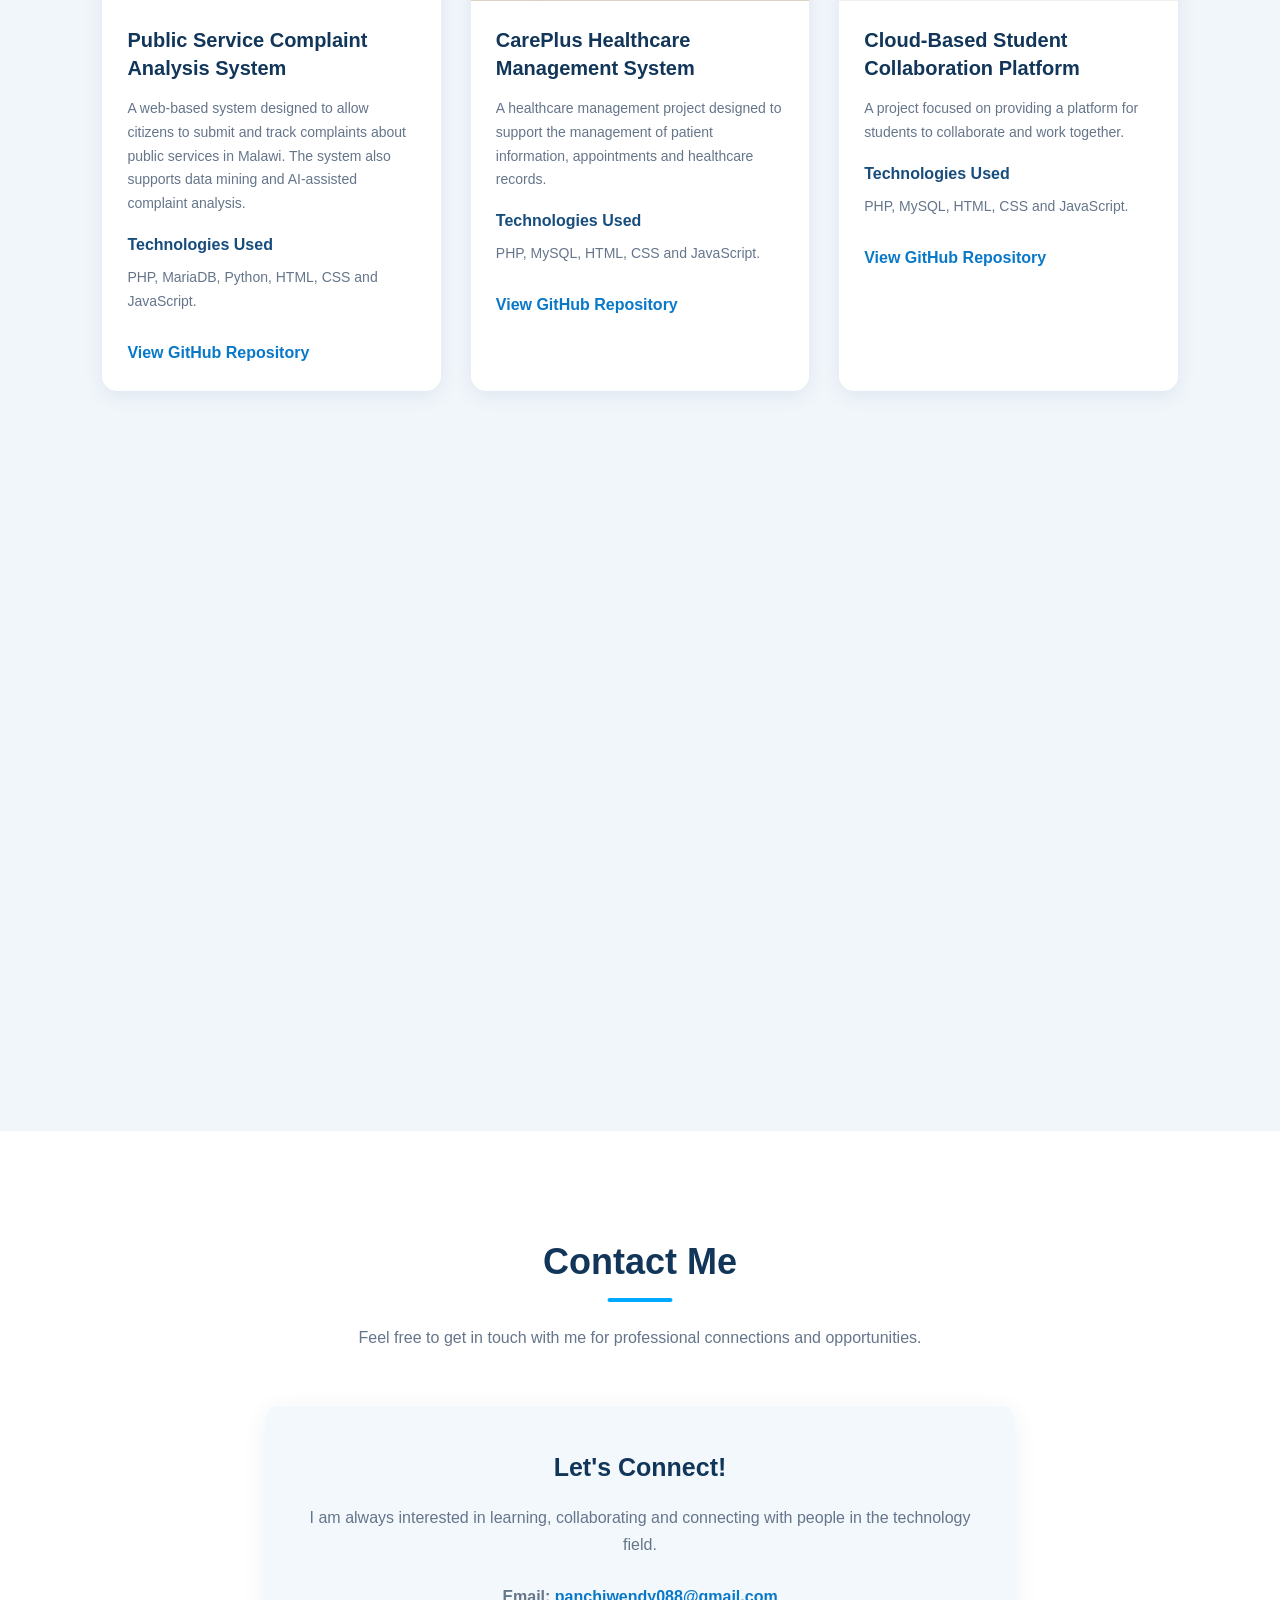
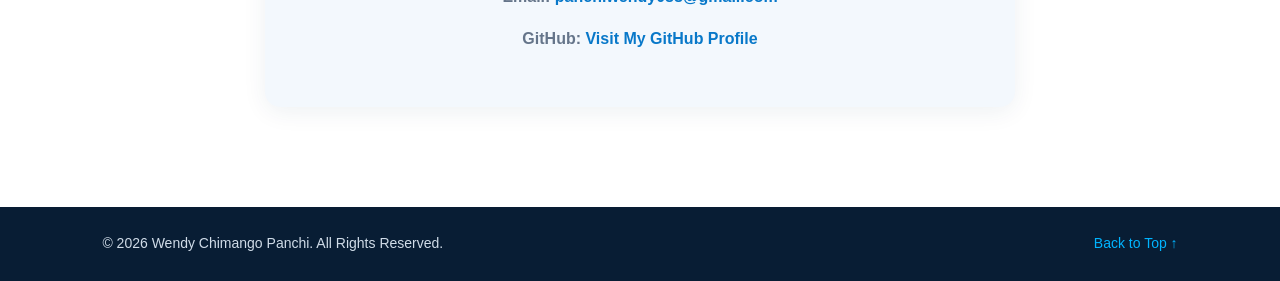
==== commit ecbf4411: "update project link text in index.html" ====
--- a/index.html
+++ b/index.html
@@ -363,8 +363,7 @@
                         <p>
                             A project focused on providing a platform
                             for students to collaborate and work together.
-                            More details about its features and
-                            implementation will be added.
+                            
                         </p>
 
                         <h4>Technologies Used</h4>
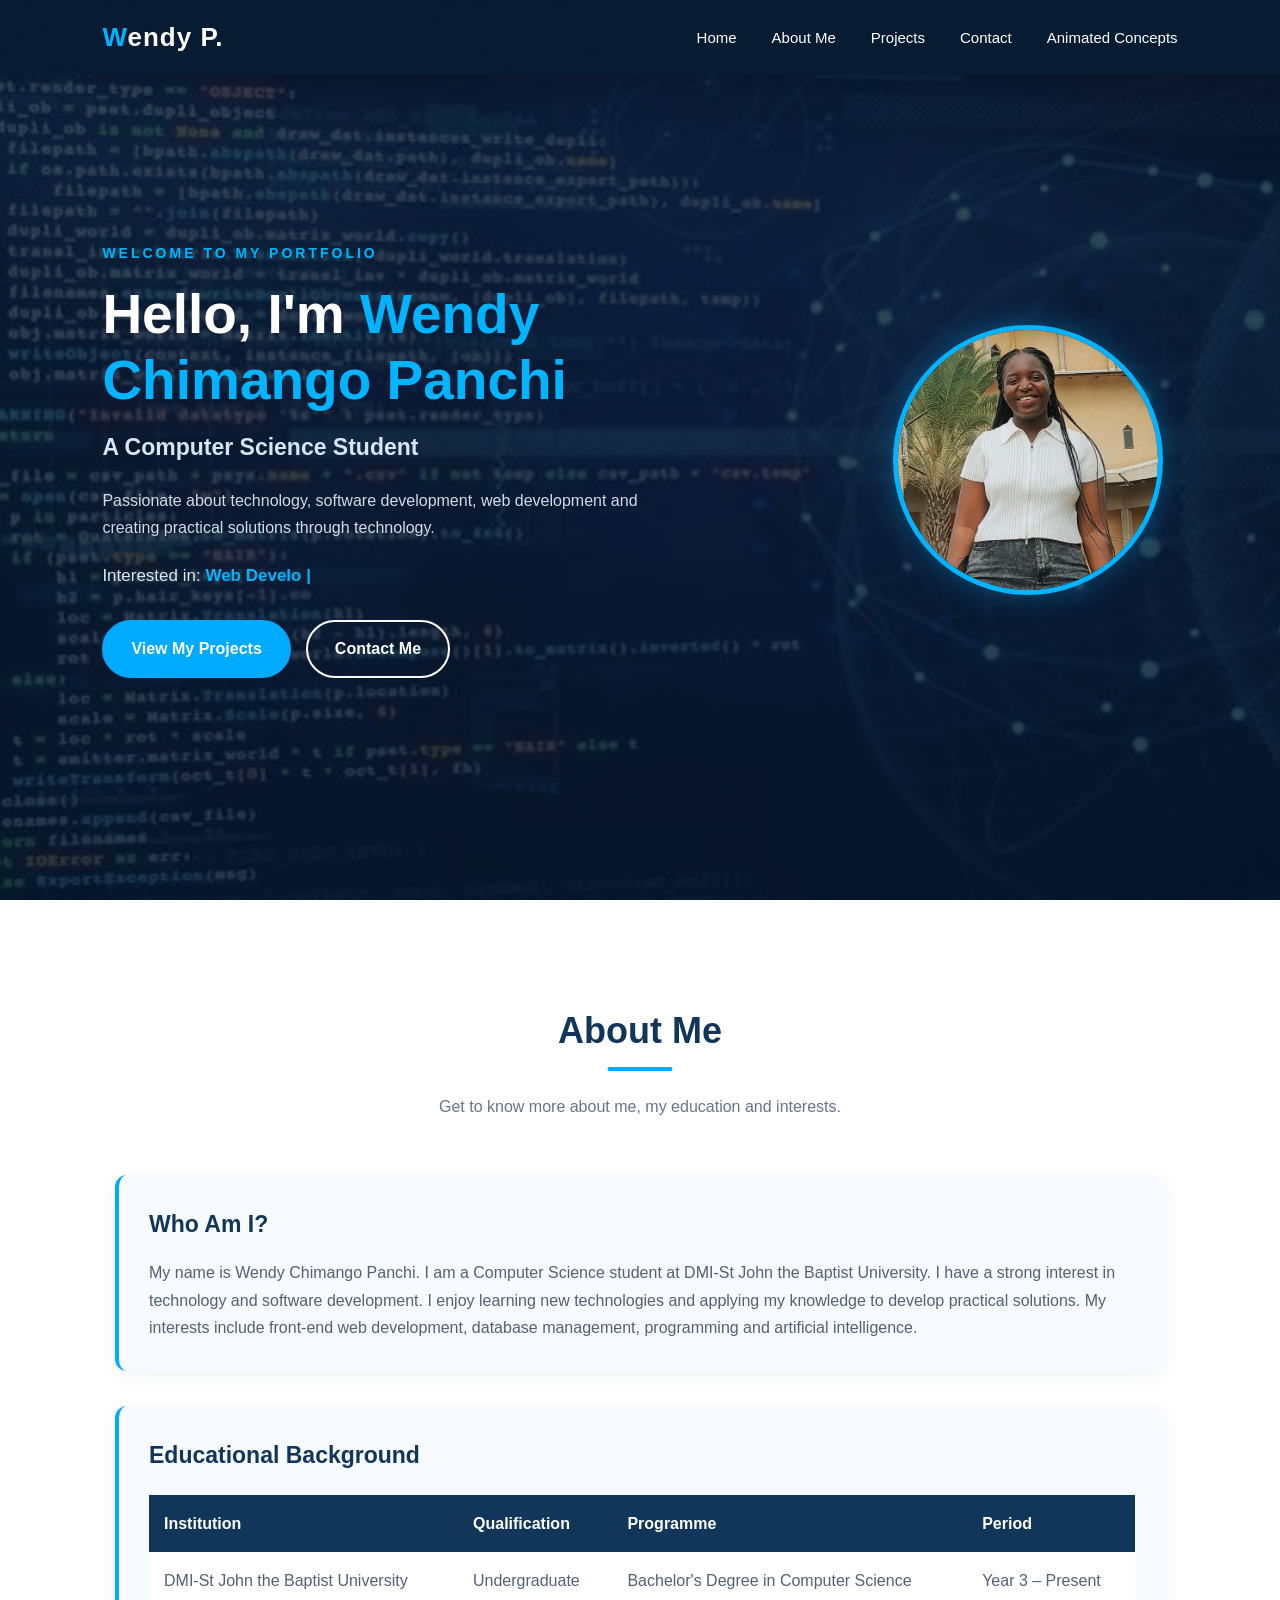
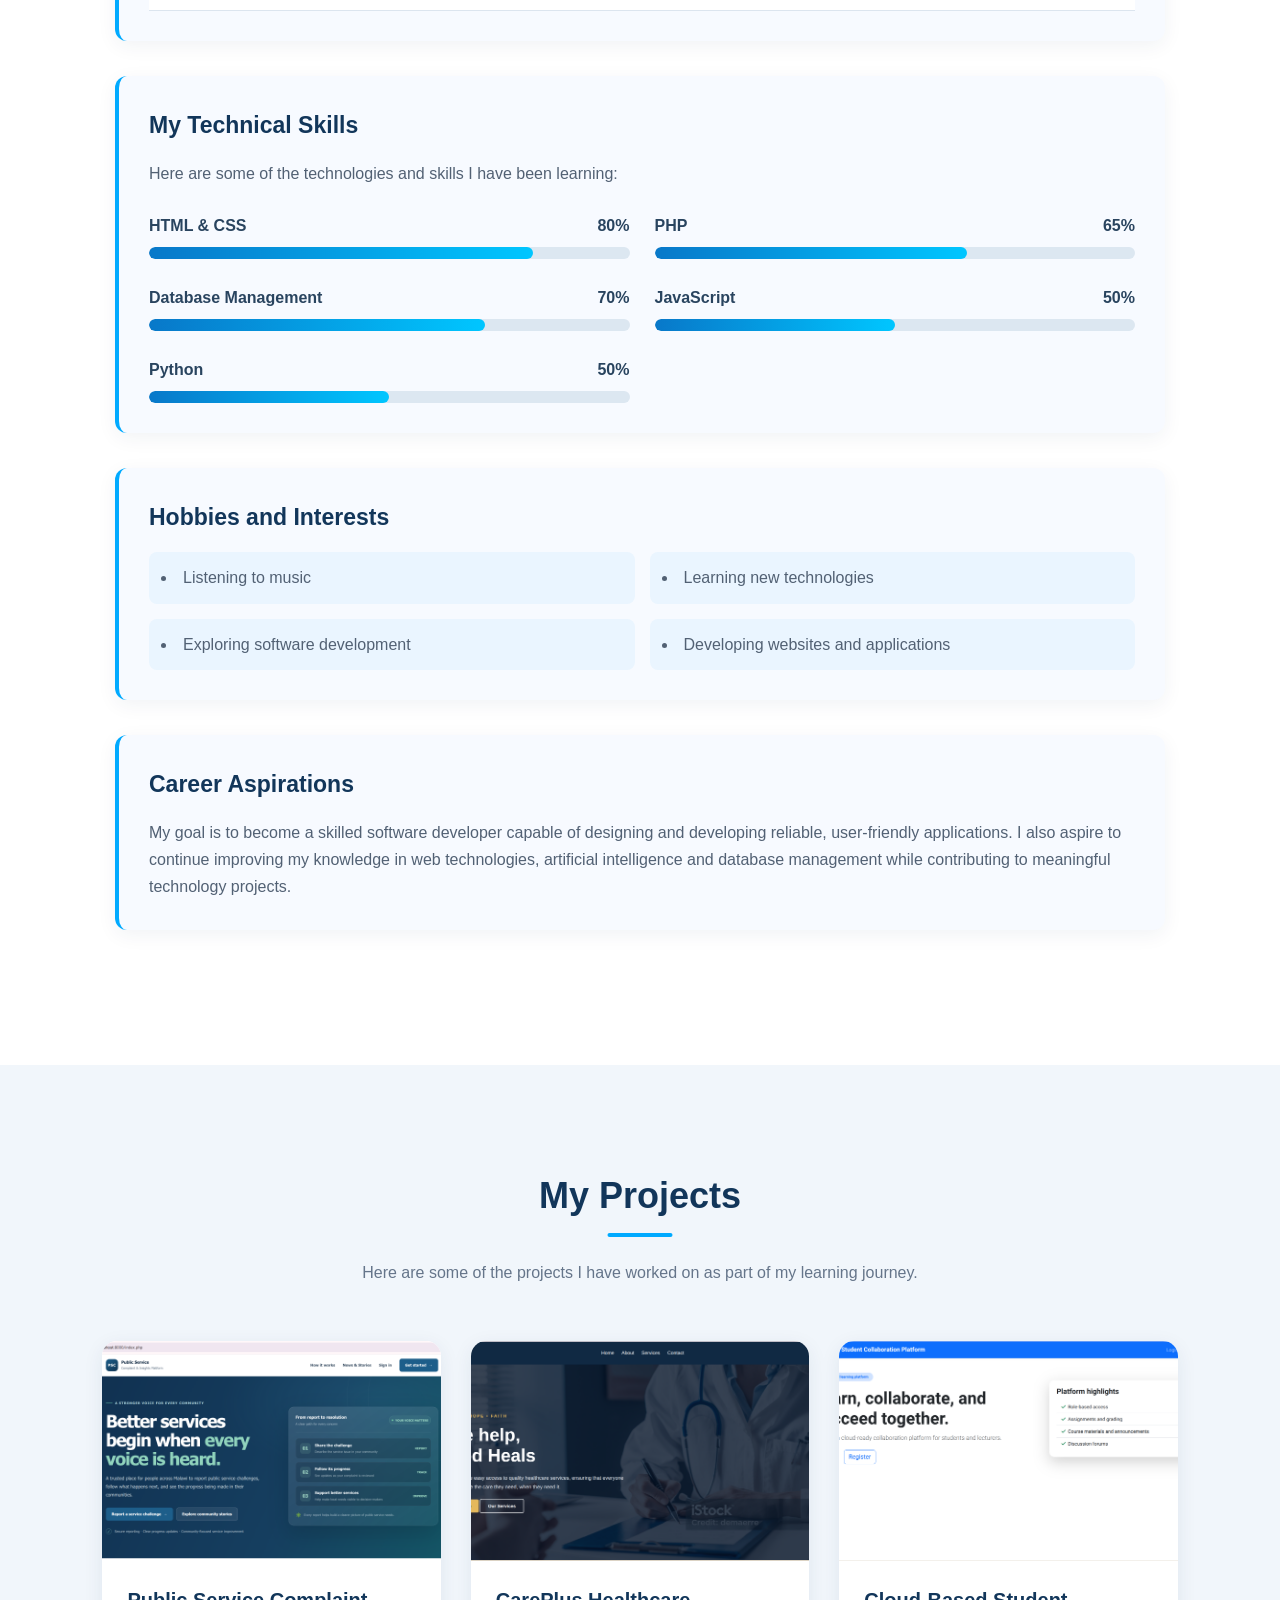
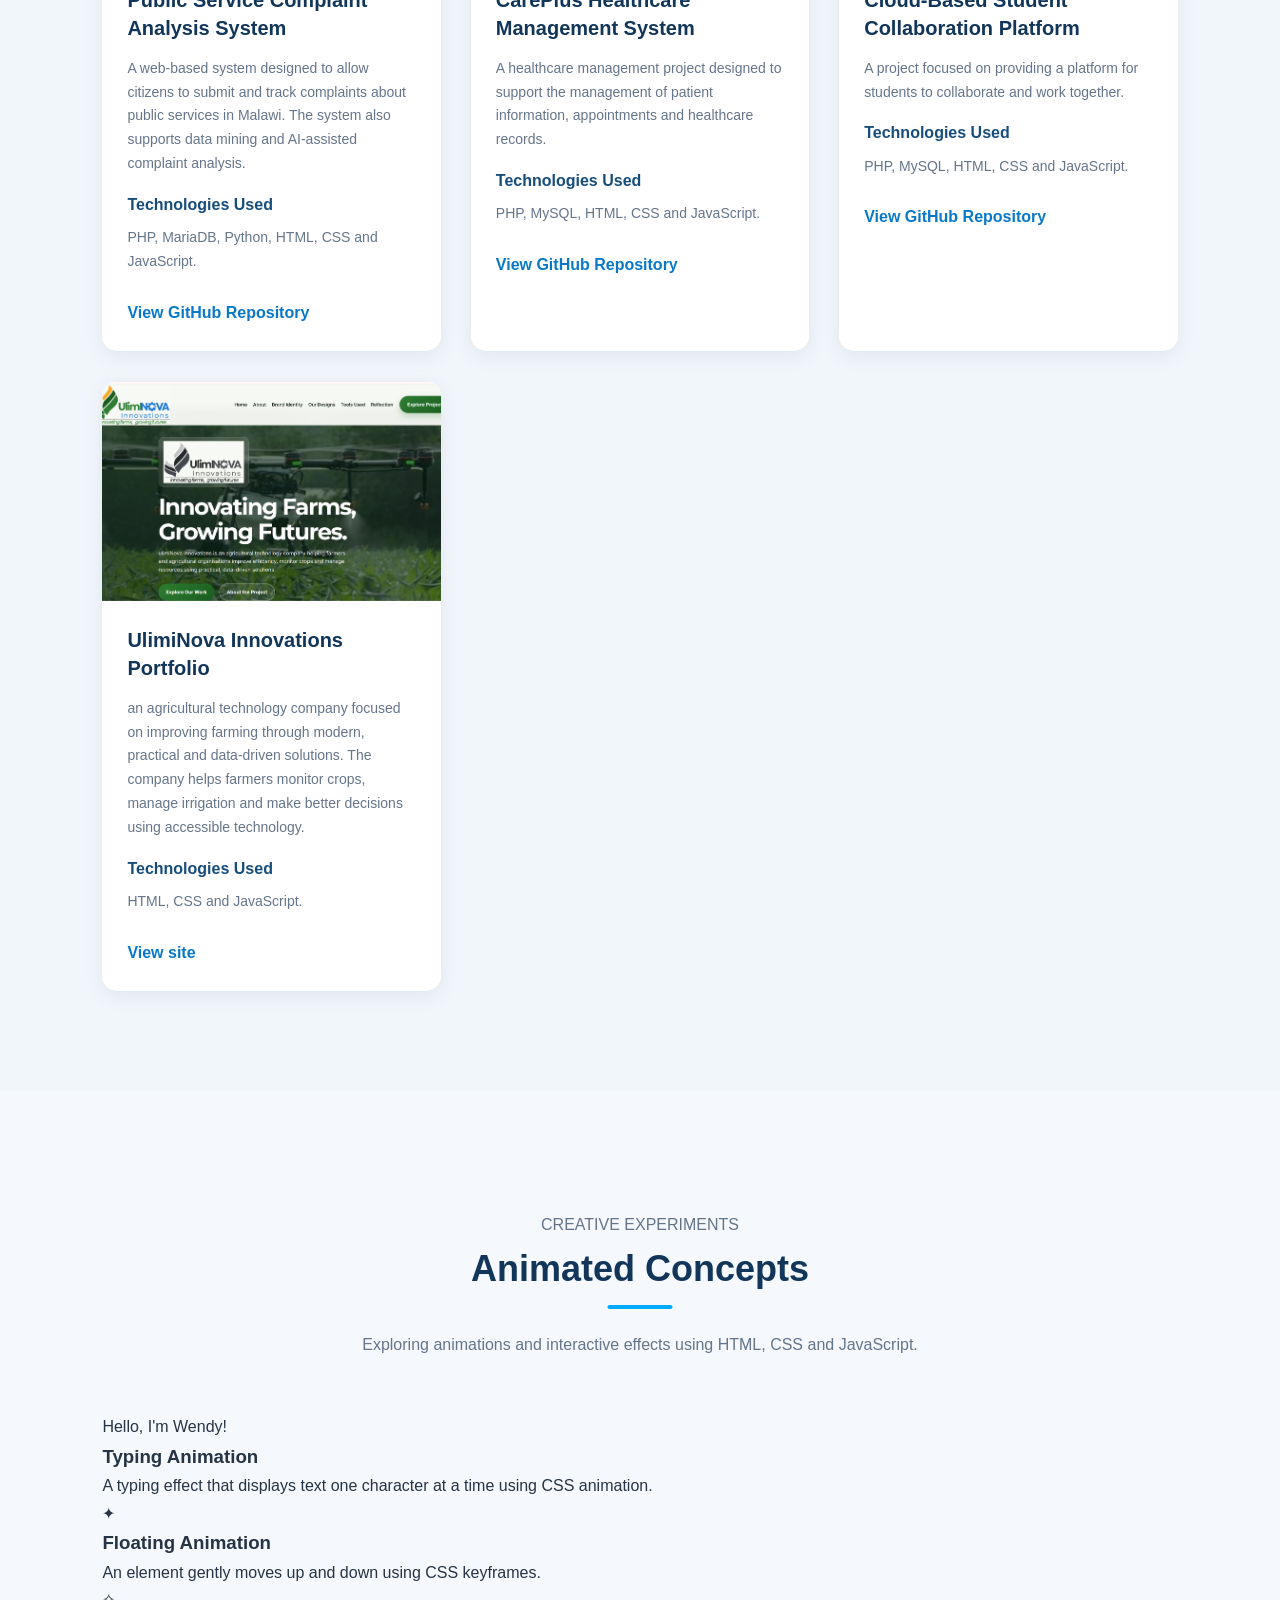
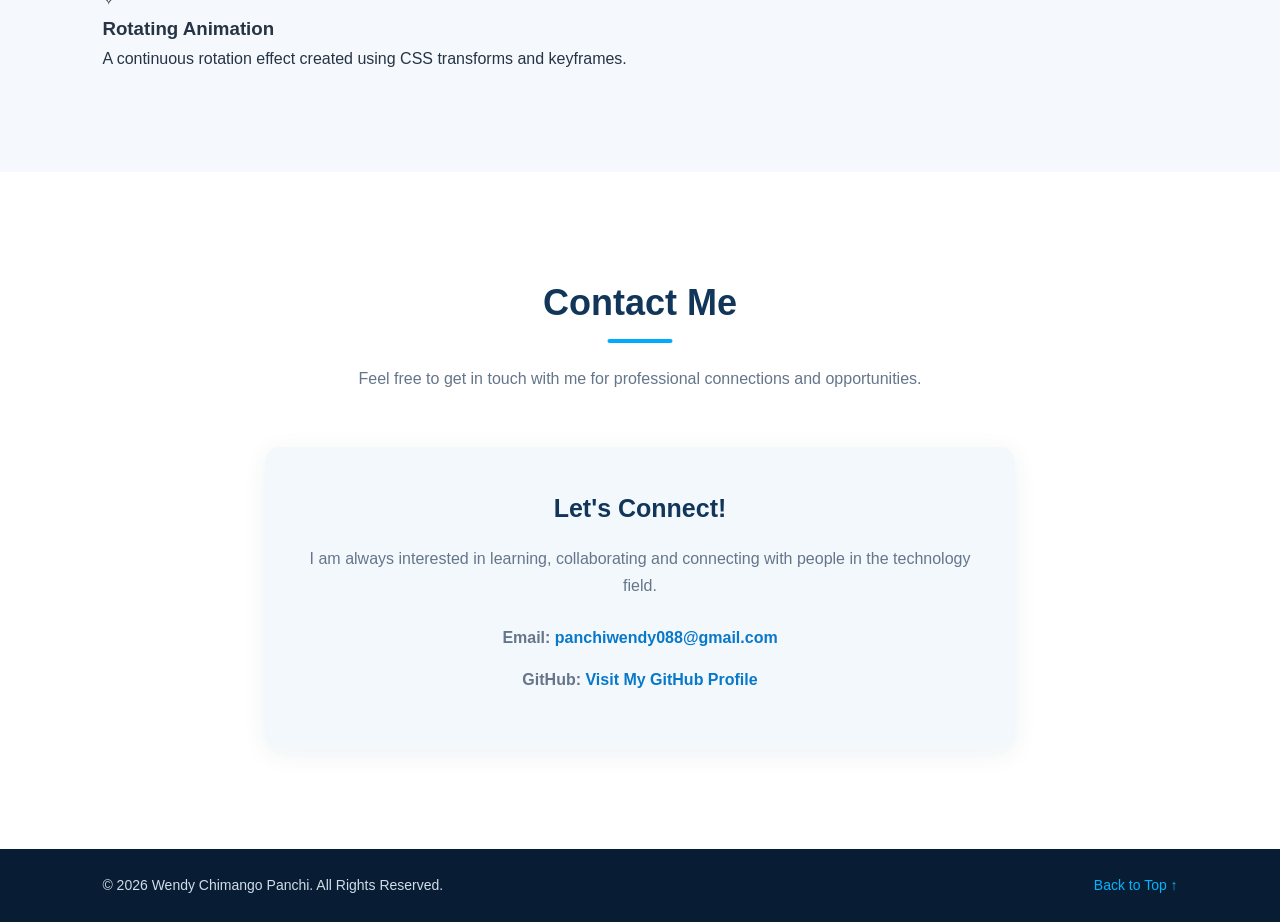
==== commit 492cf35e: "add animated concepts section to portfolio" ====
--- a/index.html
+++ b/index.html
@@ -24,6 +24,7 @@
                 <li><a href="#about">About Me</a></li>
                 <li><a href="#projects">Projects</a></li>
                 <li><a href="#contact">Contact</a></li>
+                <li><a href="#animated-concepts">Animated Concepts</a></li>
             </ul>
         </nav>
     </header>
@@ -218,10 +219,7 @@
 
                 </div>
 
-                <p class="skill-note">
-                    These percentages are illustrative self-assessments.
-                    Adjust them to reflect your actual confidence and ability.
-                </p>
+                
 
             </div>
 
@@ -423,6 +421,63 @@
         </section>
 
 
+<!-- Animated Concepts Section -->
+<section id="animated-concepts" class="animated-concepts">
+    <div class="section-container">
+
+        <div class="section-heading">
+            <p class="section-subtitle">CREATIVE EXPERIMENTS</p>
+            <h2>Animated Concepts</h2>
+            <p>
+                Exploring animations and interactive effects using
+                HTML, CSS and JavaScript.
+            </p>
+        </div>
+
+        <div class="animation-grid">
+
+            <!-- Concept 1: Typing Animation -->
+            <div class="animation-card">
+                <div class="animation-demo typing-demo">
+                    <span class="typing-text">Hello, I'm Wendy!</span>
+                </div>
+                <h3>Typing Animation</h3>
+                <p>
+                    A typing effect that displays text one character
+                    at a time using CSS animation.
+                </p>
+            </div>
+
+            <!-- Concept 2: Floating Animation -->
+            <div class="animation-card">
+                <div class="animation-demo floating-demo">
+                    <div class="floating-shape">✦</div>
+                </div>
+                <h3>Floating Animation</h3>
+                <p>
+                    An element gently moves up and down using
+                    CSS keyframes.
+                </p>
+            </div>
+
+            <!-- Concept 3: Rotating Animation -->
+            <div class="animation-card">
+                <div class="animation-demo rotating-demo">
+                    <div class="rotating-shape">✧</div>
+                </div>
+                <h3>Rotating Animation</h3>
+                <p>
+                    A continuous rotation effect created using
+                    CSS transforms and keyframes.
+                </p>
+            </div>
+
+        </div>
+    </div>
+</section>
+
+
+
         <!-- CONTACT SECTION -->
         <section id="contact" class="contact-section">
 
